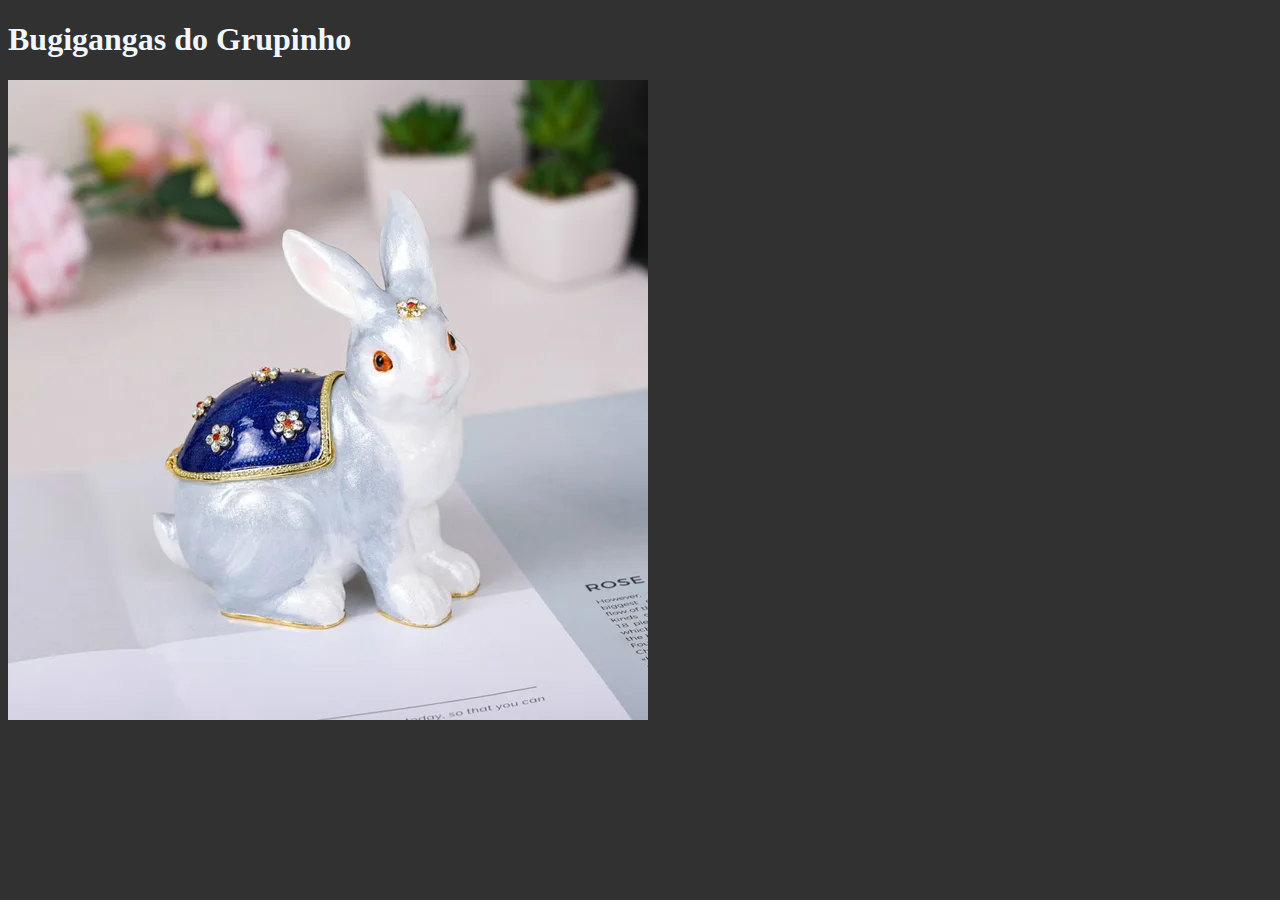
==== index.html @ a94aacc2 "adicionando primeiros arquivos" ====
<!DOCTYPE html>
<html lang="pt-br">
<head>
    <meta charset="UTF-8">
    <meta name="viewport" content="width=device-width, initial-scale=1.0">
    <meta name="author" content="Davi Jose, Karen Ribeiro e Liana Carvalho">
    <meta name="description" content="Site desenvolvido para primeira unidade da disciplina de DevWeb I">
    <link rel="stylesheet" href="assets/css/estilo.css">
    <link rel="preconnect" href="https://fonts.googleapis.com">
    <link rel="preconnect" href="https://fonts.gstatic.com" crossorigin>
    <link href="https://fonts.googleapis.com/css2?family=Damion&family=Tac+One&display=swap" rel="stylesheet">
    
    <title>Bugigangas do Grupinho</title>
</head>
<body>
    <h1>Bugigangas do Grupinho</h1>

    <img src="/assets/imagens/coelho.png" alt="foto de um coelho de plastico">
    <!-- Aqui você pode adicionar os produtos -->
</body>
<footer>

</footer>
</html>
---- assets/css/estilo.css ----
body {
    background-color: #313131;
}

h1 {
    color: aliceblue;
}
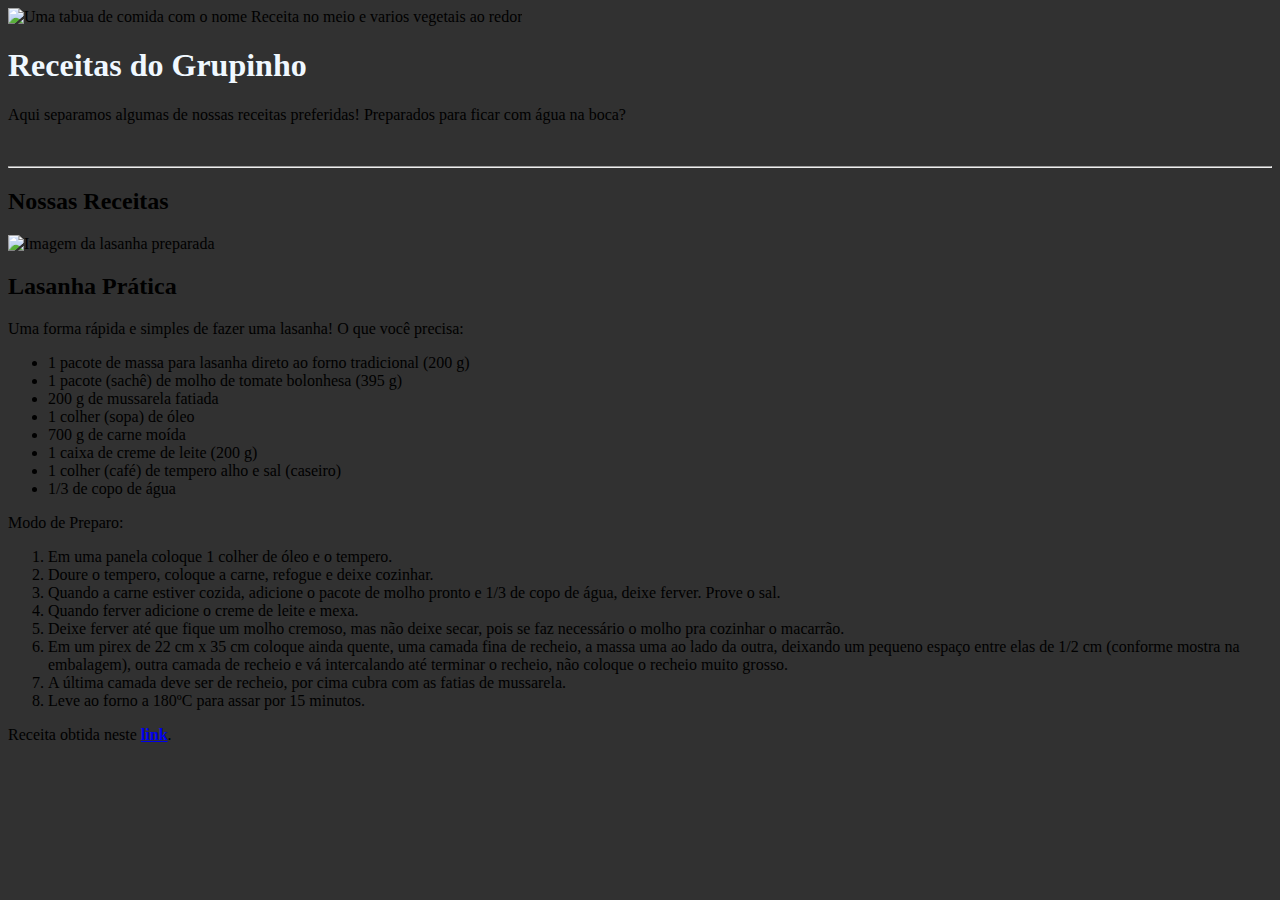
==== commit 8a144d85: "adicionando o favicon na head e o paragrafo para redirecionar ao link original da receita de lasanha" ====
--- a/index.html
+++ b/index.html
@@ -2,23 +2,71 @@
 <html lang="pt-br">
 <head>
     <meta charset="UTF-8">
-    <meta name="viewport" content="width=device-width, initial-scale=1.0">
-    <meta name="author" content="Davi Jose, Karen Ribeiro e Liana Carvalho">
+    <meta name="viewport" content="width=device-width, initial-scale=1.0"><!-- Garantir responsividade -->
+    <meta name="author" content="Davi Damasceno, Karen Ribeiro e Liana Carvalho">
     <meta name="description" content="Site desenvolvido para primeira unidade da disciplina de DevWeb I">
     <link rel="stylesheet" href="assets/css/estilo.css">
     <link rel="preconnect" href="https://fonts.googleapis.com">
     <link rel="preconnect" href="https://fonts.gstatic.com" crossorigin>
-    <link href="https://fonts.googleapis.com/css2?family=Damion&family=Tac+One&display=swap" rel="stylesheet">
+    <link href="https://fonts.googleapis.com/css2?family=Damion&family=Poppins:wght@400;700&display=swap" rel="stylesheet">
+
+    <link rel="shortcut icon" type="imagem/png" href="assets/icones/iconmonstr-eat-7.svg">
     
-    <title>Bugigangas do Grupinho</title>
+    <title>Receitas do Grupinho</title>
 </head>
 <body>
-    <h1>Bugigangas do Grupinho</h1>
+    <header>
+        <!-- FAZER O HEADER!!-->
+        <!-- FAZER O CSS DO HEADER!!-->
+    </header>
+    <main class="main">
+        <div class="capa">
+            <img class="capa__foto" src="assets/imagens/receitas.jpg" alt="Uma tabua de comida com o nome Receita no meio e varios vegetais ao redor">
+            <h1 class="capa__nome">Receitas do Grupinho</h1>
+            <p class="capa__descricao">
+                Aqui separamos algumas de nossas receitas preferidas! Preparados para ficar com água na boca?
+            </p>
+        </div>
+        <br>
+        <hr>
+        <h2 class="subtitulo">Nossas Receitas</h2>
+        <div class="receita-colunas">
+            <div class="receita">
+                <img src="assets/imagens/lasanha.jpg" alt="Imagem da lasanha preparada">
+                <h2>Lasanha Prática</h2>
+                <p>Uma forma rápida e simples de fazer uma lasanha! O que você precisa:
+                    <ul>
+                        <li>1 pacote de massa para lasanha direto ao forno tradicional (200 g)</li>
+                        <li>1 pacote (sachê) de molho de tomate bolonhesa (395 g)</li>
+                        <li>200 g de mussarela fatiada</li>
+                        <li>1 colher (sopa) de óleo</li>
+                        <li>700 g de carne moída</li>
+                        <li>1 caixa de creme de leite (200 g)</li>
+                        <li>1 colher (café) de tempero alho e sal (caseiro)</li>
+                        <li>1/3 de copo de água</li>
+                    </ul>
 
-    <img src="/assets/imagens/coelho.png" alt="foto de um coelho de plastico">
-    <!-- Aqui você pode adicionar os produtos -->
+                    Modo de Preparo: 
+
+                    <ol>
+                        <li>Em uma panela coloque 1 colher de óleo e o tempero.</li>
+                        <li>Doure o tempero, coloque a carne, refogue e deixe cozinhar.</li>
+                        <li>Quando a carne estiver cozida, adicione o pacote de molho pronto e 1/3 de copo de água, deixe ferver. Prove o sal.</li>
+                        <li>Quando ferver adicione o creme de leite e mexa.</li>
+                        <li>Deixe ferver até que fique um molho cremoso, mas não deixe secar, pois se faz necessário o molho pra cozinhar o macarrão.</li>
+                        <li>Em um pirex de 22 cm x 35 cm coloque ainda quente, uma camada fina de recheio, a massa uma ao lado da outra, deixando um pequeno espaço entre elas de 1/2 cm (conforme mostra na embalagem), outra camada de recheio e vá intercalando até terminar o recheio, não coloque o recheio muito grosso.</li>
+                        <li>A última camada deve ser de recheio, por cima cubra com as fatias de mussarela.</li>
+                        <li>Leve ao forno a 180ºC para assar por 15 minutos.</li>
+                    </ol></p>
+
+                    <p>Receita obtida neste <strong><a href="https://www.tudogostoso.com.br/receita/179019-lasanha-pratica.html">link</a></strong>.</p>
+            </div>
+            <!-- FAZER AS OUTRAS DIVS COM AS RECEITAS!!!! -->
+        </div>
+    </main>   
 </body>
 <footer>
-
+    <!-- FAZER O FOOTER!!-->
+    <!-- FAZER O CSS DO FOOTER!!-->
 </footer>
 </html>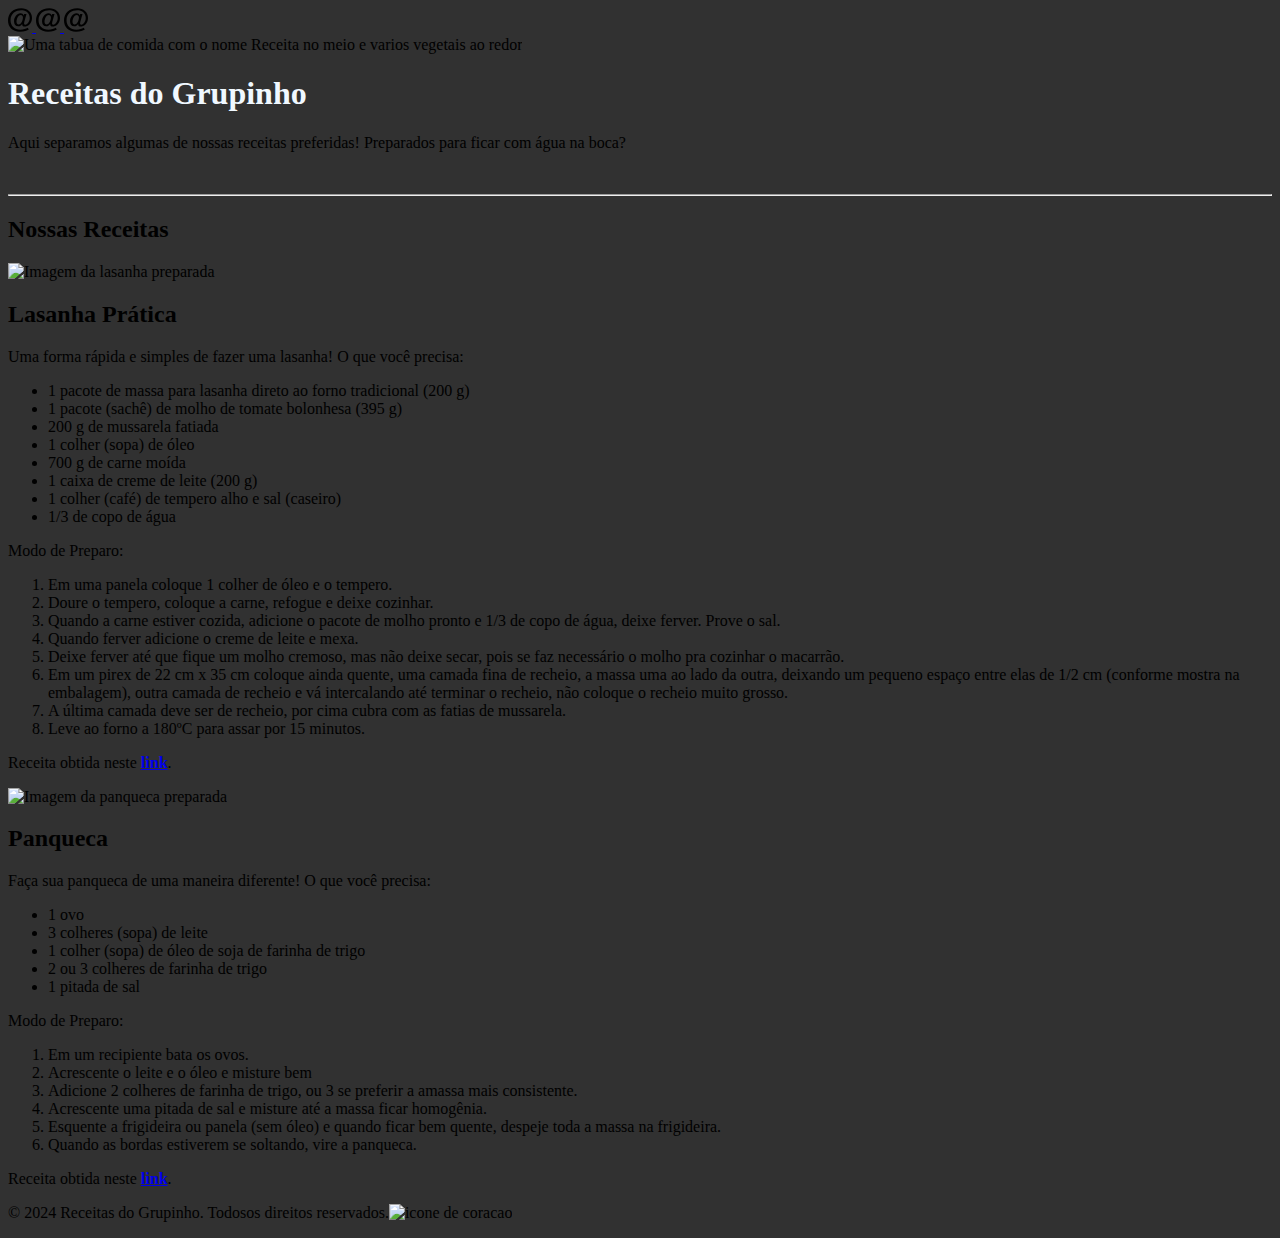
==== commit 6b0001a2: "adicionando header e footer ao arquivo" ====
--- a/index.html
+++ b/index.html
@@ -16,8 +16,15 @@
 </head>
 <body>
     <header>
-        <!-- FAZER O HEADER!!-->
-        <!-- FAZER O CSS DO HEADER!!-->
+        <a href="mailto:kevr@discente.ifpe.edu.br" class="header__link">
+                <img class="icone" src="assets/icones/email.svg" alt="icone de email de karen">
+            </a>
+        <a href="mailto:djsd1@discente.ifpe.edu.br" class="header__link">
+                <img class="icone" src="assets/icones/email.svg" alt="icone de email de davi">
+            </a>
+        <a href="mailto:lcs44@discente.ifpe.edu.br" class="header__link">
+                <img class="icone" src="assets/icones/email.svg" alt="icone de email de liana">
+            </a>
     </header>
     <main class="main">
         <div class="capa">
@@ -61,12 +68,35 @@
 
                     <p>Receita obtida neste <strong><a href="https://www.tudogostoso.com.br/receita/179019-lasanha-pratica.html">link</a></strong>.</p>
             </div>
-            <!-- FAZER AS OUTRAS DIVS COM AS RECEITAS!!!! -->
+            <div class="receita">
+                <img src="assets/imagens/panqueca.jpeg" alt="Imagem da panqueca preparada">
+                <h2>Panqueca</h2>
+                <p>Faça sua panqueca de uma maneira diferente! O que você precisa:
+                    <ul>
+                        <li>1 ovo</li>
+                        <li>3 colheres (sopa) de leite</li>
+                        <li>1 colher (sopa) de óleo de soja de farinha de trigo</li>
+                        <li>2 ou 3 colheres de farinha de trigo</li>
+                        <li>1 pitada de sal</li>
+                    </ul>
+                    
+                    Modo de Preparo:
+                    <ol>
+                        <li>Em um recipiente bata os ovos.</li>
+                        <li>Acrescente o leite e o óleo e misture bem</li>
+                        <li>Adicione 2 colheres de farinha de trigo, ou 3 se preferir a amassa mais consistente.</li>
+                        <li>Acrescente uma pitada de sal e misture até a massa ficar homogênia.</li>
+                        <li>Esquente a frigideira ou panela (sem óleo) e quando ficar bem quente, despeje toda a massa na frigideira.</li>
+                        <li>Quando as bordas estiverem se soltando, vire a panqueca.</li>
+                    </ol></p>
+
+                    <p>Receita obtida neste <strong><a href="https://www.tudogostoso.com.br/receita/82681-massa-de-panqueca.html">link</a></strong>.</p>
+            </div>
+            <!-- FAZER ULTIMA RECEITA!!-->
         </div>
     </main>   
 </body>
 <footer>
-    <!-- FAZER O FOOTER!!-->
-    <!-- FAZER O CSS DO FOOTER!!-->
+    <p>&copy; 2024 Receitas do Grupinho. Todosos direitos reservados.<img class="icone icone--texto" src="assets/icones/heart.svg" alt="icone de coracao"></p>    
 </footer>
-</html>+</html>
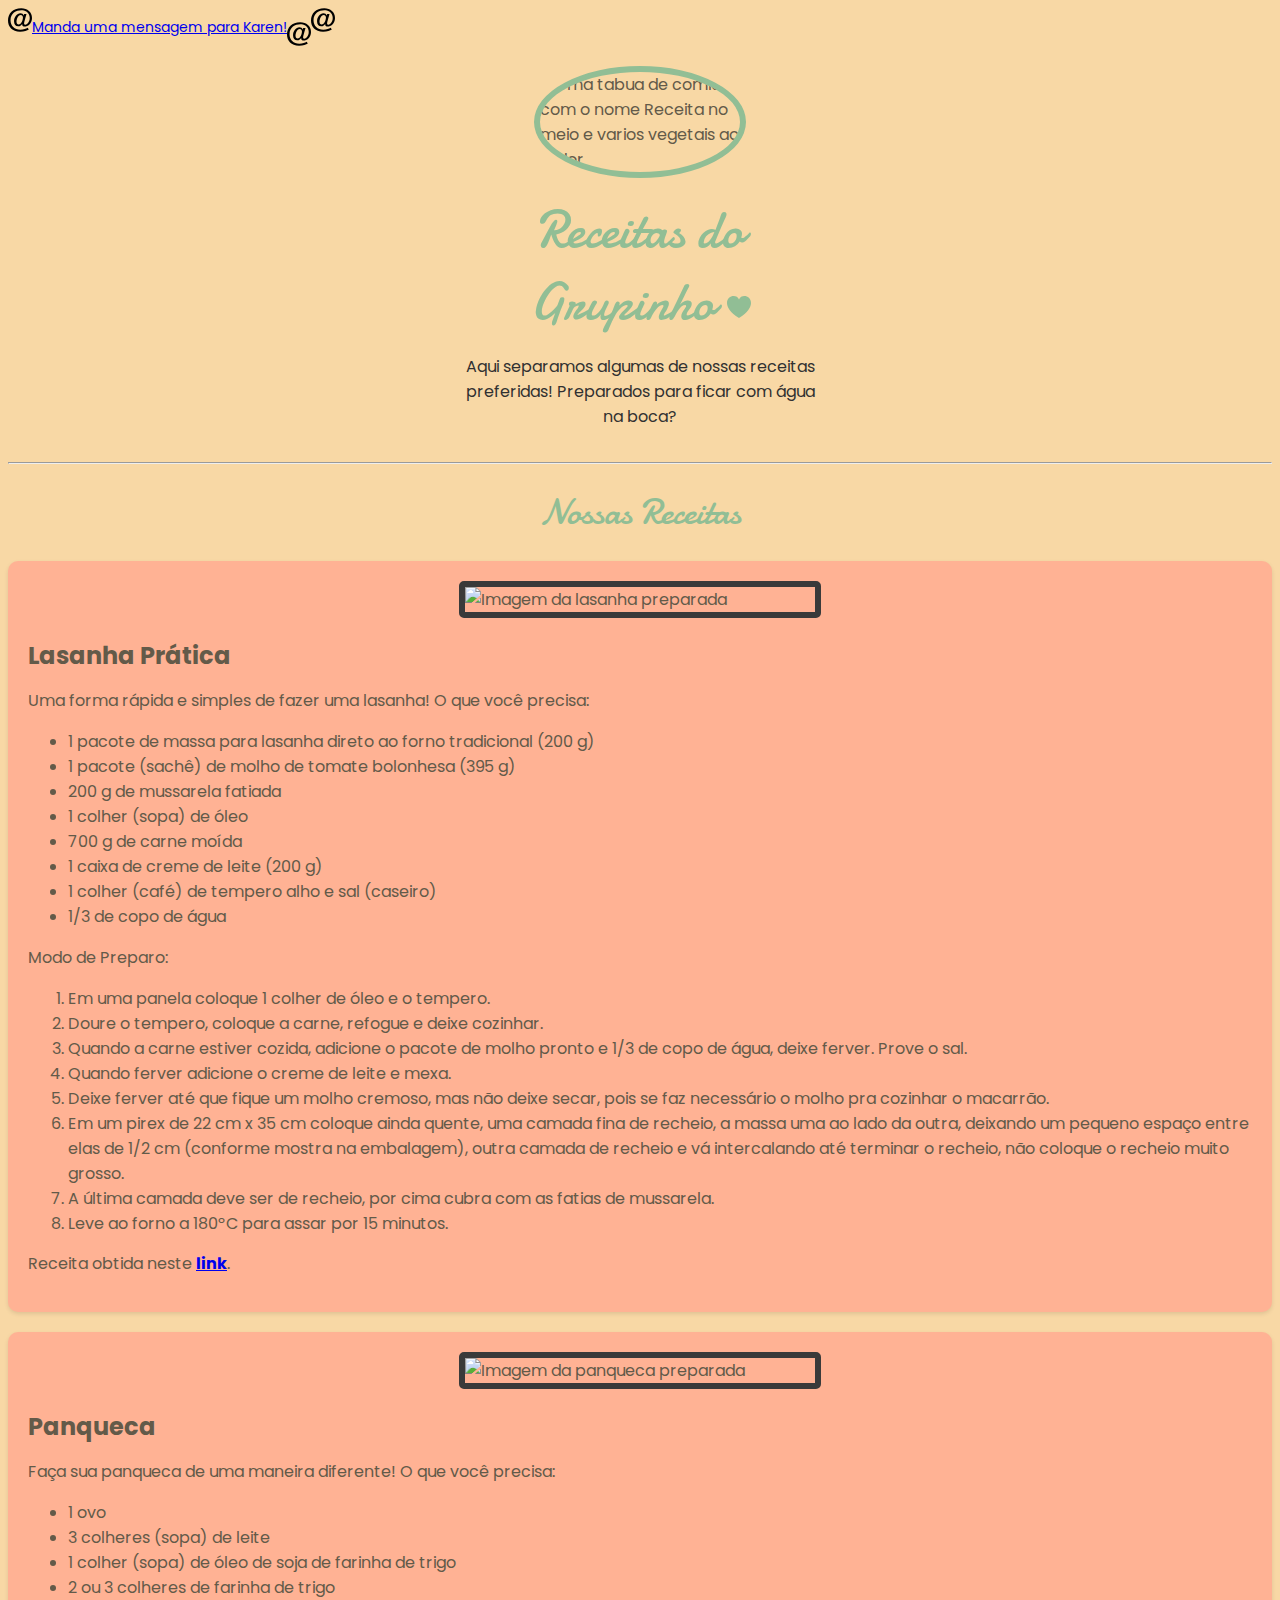
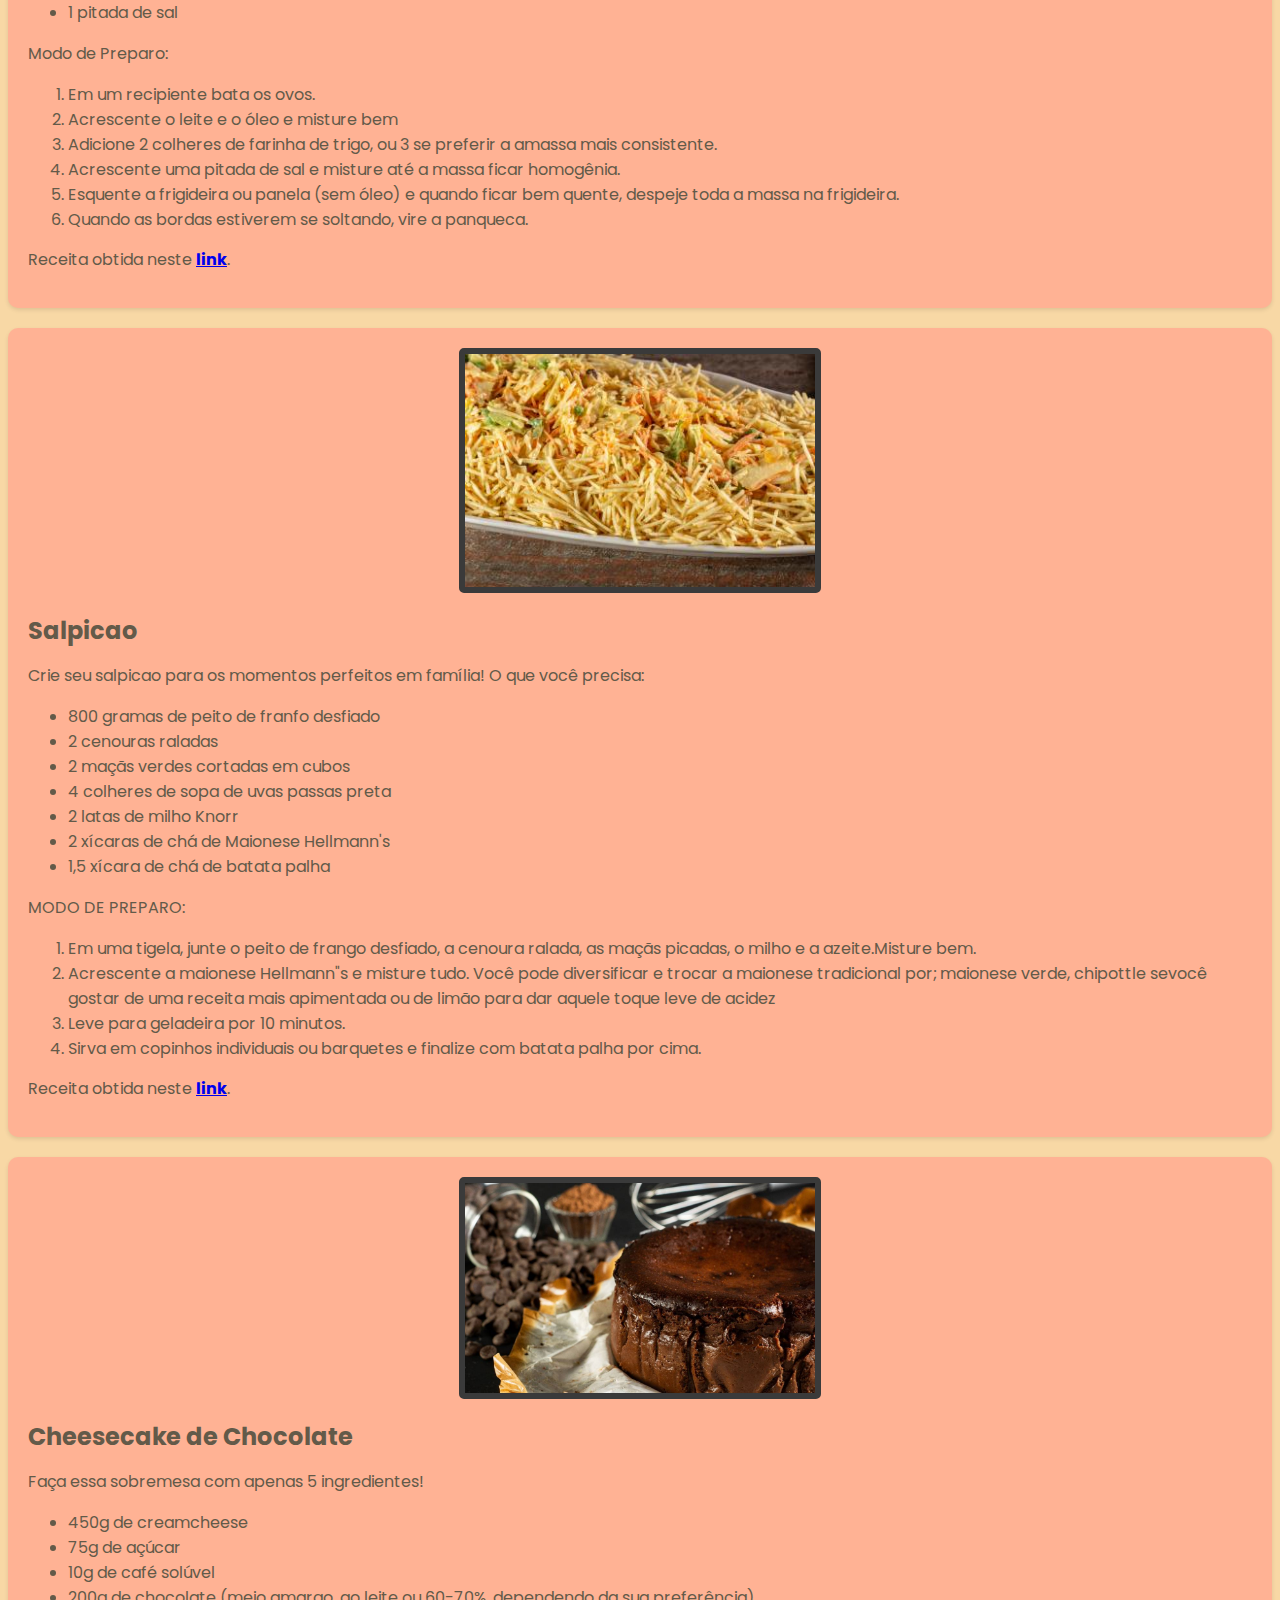
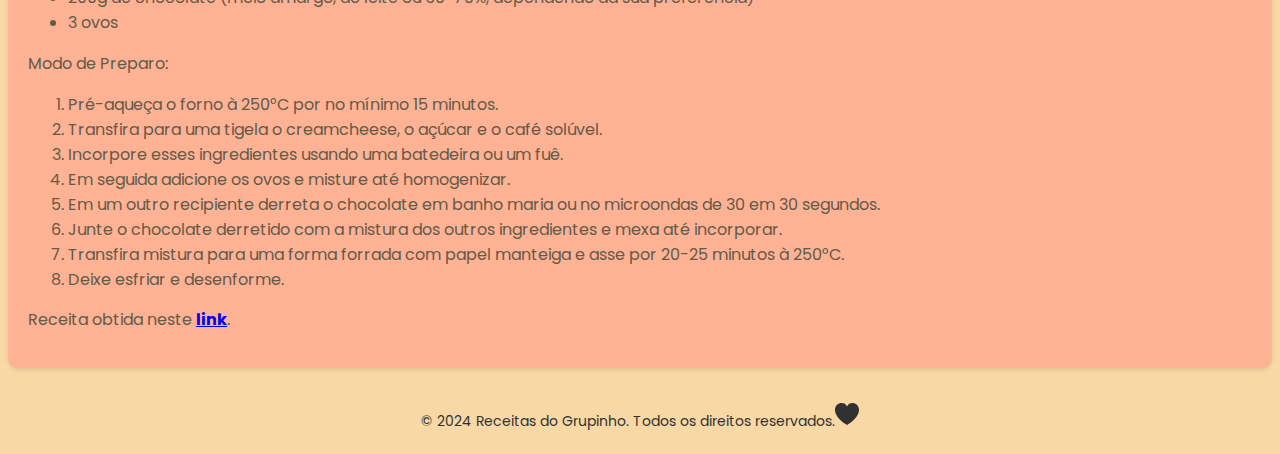
==== commit 1931b84e: "adicionando receita de cheesecake e atualizando css com cores e disposição dos itens" ====
--- a/index.html
+++ b/index.html
@@ -17,19 +17,19 @@
 <body>
     <header>
         <a href="mailto:kevr@discente.ifpe.edu.br" class="header__link">
-                <img class="icone" src="assets/icones/email.svg" alt="icone de email de karen">
-            </a>
-        <a href="mailto:djsd1@discente.ifpe.edu.br" class="header__link">
+                <img class="icone" src="assets/icones/email.svg" alt="icone de email de karen">Manda uma mensagem para Karen!
+            </a><br>
+        <p><a href="mailto:djsd1@discente.ifpe.edu.br" class="header__link">
                 <img class="icone" src="assets/icones/email.svg" alt="icone de email de davi">
-            </a>
-        <a href="mailto:lcs44@discente.ifpe.edu.br" class="header__link">
+            </a><br></p>
+        </p><a href="mailto:lcs44@discente.ifpe.edu.br" class="header__link">
                 <img class="icone" src="assets/icones/email.svg" alt="icone de email de liana">
-            </a>
+            </a><br></p>
     </header>
     <main class="main">
         <div class="capa">
             <img class="capa__foto" src="assets/imagens/receitas.jpg" alt="Uma tabua de comida com o nome Receita no meio e varios vegetais ao redor">
-            <h1 class="capa__nome">Receitas do Grupinho</h1>
+            <h1 class="capa__nome">Receitas do Grupinho   <img class="icone icone--texto" src="assets/icones/coracao.svg" alt="icone de coracao"></h1>
             <p class="capa__descricao">
                 Aqui separamos algumas de nossas receitas preferidas! Preparados para ficar com água na boca?
             </p>
@@ -92,11 +92,60 @@
 
                     <p>Receita obtida neste <strong><a href="https://www.tudogostoso.com.br/receita/82681-massa-de-panqueca.html">link</a></strong>.</p>
             </div>
-            <!-- FAZER ULTIMA RECEITA!!-->
+            <div class="receita">
+                <img src="assets/imagens/salpicao.jpg" alt="Imagem da salpicao preparado">
+                <h2>Salpicao</h2>
+                <p>Crie seu salpicao para os momentos perfeitos em família! O que você precisa:
+                    <ul>
+                        <li>800 gramas de peito de franfo desfiado</li>
+                        <li>2 cenouras raladas</li>
+                        <li>2 maçãs verdes cortadas em cubos</li>
+                        <li>4 colheres de sopa de uvas passas preta</li>
+                        <li>2 latas de milho Knorr</li>
+                        <li>2 xícaras de chá de Maionese Hellmann's</li>
+                        <li>1,5 xícara de chá de batata palha</li>
+                    </ul>
+                    MODO DE PREPARO:
+                    <ol>
+                        <li>Em uma tigela, junte o peito de frango desfiado, a cenoura ralada, as maçãs picadas, o milho e a azeite.Misture bem.</li>
+                        <li>Acrescente a maionese Hellmann"s e misture tudo. Você pode diversificar e trocar a maionese tradicional por; maionese verde, chipottle sevocê gostar de uma receita mais apimentada ou de limão para dar aquele toque leve de acidez</li>
+                        <li>Leve para geladeira por 10 minutos.</li>
+                        <li>Sirva em copinhos individuais ou barquetes e finalize com batata palha por cima.</li>
+                    </ol></p>
+
+                    <p>Receita obtida neste <strong><a href="https://gauchazh.clicrbs.com.br/destemperados/receitas-da-lela/conteudo-de-marca/2023/12/receitas-para-a-ceia-salpicao-de-frango-clqayy0mc0014013lky41fly2.html">link</a></strong>.</p>
+            </div>
+            <div class="receita">
+                <img src="assets\imagens\cheesecake.jpg" alt="Imagem de um cheesecake de chocolate">
+                <h2>Cheesecake de Chocolate</h2>
+                <p>Faça essa sobremesa com apenas 5 ingredientes!
+                    <ul>
+                        <li>450g de creamcheese</li>
+                        <li>75g de açúcar</li>
+                        <li>10g de café solúvel</li>
+                        <li>200g de chocolate (meio amargo, ao leite ou 60-70%, dependendo da sua preferência)</li>
+                        <li>3 ovos</li>
+                    </ul>
+                    
+                    Modo de Preparo:
+                    <ol>
+                        <li>Pré-aqueça o forno à 250°C por no mínimo 15 minutos.</li>
+                        <li>Transfira para uma tigela o creamcheese, o açúcar e o café solúvel.</li>
+                        <li>Incorpore esses ingredientes usando uma batedeira ou um fuê.</li>
+                        <li>Em seguida adicione os ovos e misture até homogenizar.</li>
+                        <li>Em um outro recipiente derreta o chocolate em banho maria ou no microondas de 30 em 30 segundos.</li>
+                        <li>Junte o chocolate derretido com a mistura dos outros ingredientes e mexa até incorporar.</li>
+			            <li>Transfira  mistura para uma forma forrada com papel manteiga e asse por 20-25 minutos à 250°C.</li>
+                        <li>Deixe esfriar e desenforme.</li>
+                    </ol></p>
+
+                    <p>Receita obtida neste <strong><a href="https://youtube.com/shorts/2DzqQ0tHNZQ?si=7suIokrvXGiyTdKm">link</a></strong>.</p>
+            </div>
         </div>
     </main>   
 </body>
 <footer>
-    <p>&copy; 2024 Receitas do Grupinho. Todosos direitos reservados.<img class="icone icone--texto" src="assets/icones/heart.svg" alt="icone de coracao"></p>    
+    <p>&copy; 2024 Receitas do Grupinho. Todos os direitos reservados.<img class="icone icone--texto" src="assets/icones/coracao copy.svg" alt="icone de coracao"></p>    
 </footer>
 </html>
+
--- a/assets/css/estilo.css
+++ b/assets/css/estilo.css
@@ -1,7 +1,115 @@
 body {
-    background-color: #313131;
+    background-color: #f8d8a5;
+    font-family: 'Poppins', sans-serif;
+    color: #635a49;
+
+.capa {
+    width: 100%;
+    display: flex;
+    flex-direction: column;
+    align-items: center;
+
 }
 
-h1 {
-    color: aliceblue;
-}+.capa__foto {
+    width: 100%;
+    max-width: 200px;
+    border-radius: 50%;
+    border: 6px #91be95 solid;
+}
+
+.capa__nome {
+    font-family: 'Damion', cursive;
+    text-align: center;
+    width: 100%;
+    max-width: 350px;
+    font-size: 52px;
+    font-weight: 400;
+    color: #91be95;
+    margin: 16px 0;
+}
+
+.capa__descricao {
+    font-size: 16px;
+    font-weight: 400;
+    color: #313131;
+    margin: 0;
+    width: 100%;
+    max-width: 350px;
+    text-align: center;
+}
+
+.subtitulo {
+    color:#91be95;
+    font-family: 'Damion', cursive;
+    font-size: 36px;
+    font-weight: 400;
+    text-align: center;
+    padding: 8px;
+    margin: 16px 0;
+    box-sizing: 100px;
+    border-radius: 3px;
+}
+
+.receita {
+    background-color: #ffb294;
+    border-radius: 10px;
+    padding: 20px;
+    margin-bottom: 20px;
+    box-shadow: 0 2px 4px rgba(0, 0, 0, 0.1);
+}
+.receita img {
+    border-radius: 50%;
+    border: 6px #3a3a3a solid;
+    width: 350px;
+    display: block; 
+    margin-left: auto; 
+    margin-right: auto; 
+    max-width: 100%;
+    border-radius: 5px;
+}
+.receita h2 {
+    font-size: 24px;
+    margin-bottom: 10px;
+}
+.receita p {
+    text-align: left;
+    font-size: 16px;
+    line-height: 1.5;
+}
+.receita-colunas {
+    display: flexbox;
+    justify-content:space-around;
+    gap: 20px;
+}
+
+header {
+    font-size: 14px;
+    font-weight: 400;
+    color: #313131;
+    display: flex;
+    text-align: right;
+    
+}
+
+footer {
+    font-size: 14px;
+    font-weight: 400;
+    color: #313131;
+    display: flex;
+    text-align: center;
+    justify-content: center;
+    
+}
+
+.header__link {
+    text-align: end;
+    align-items: end;
+}
+
+@keyframe pulsar 
+.icone__footer {
+}
+    
+
+
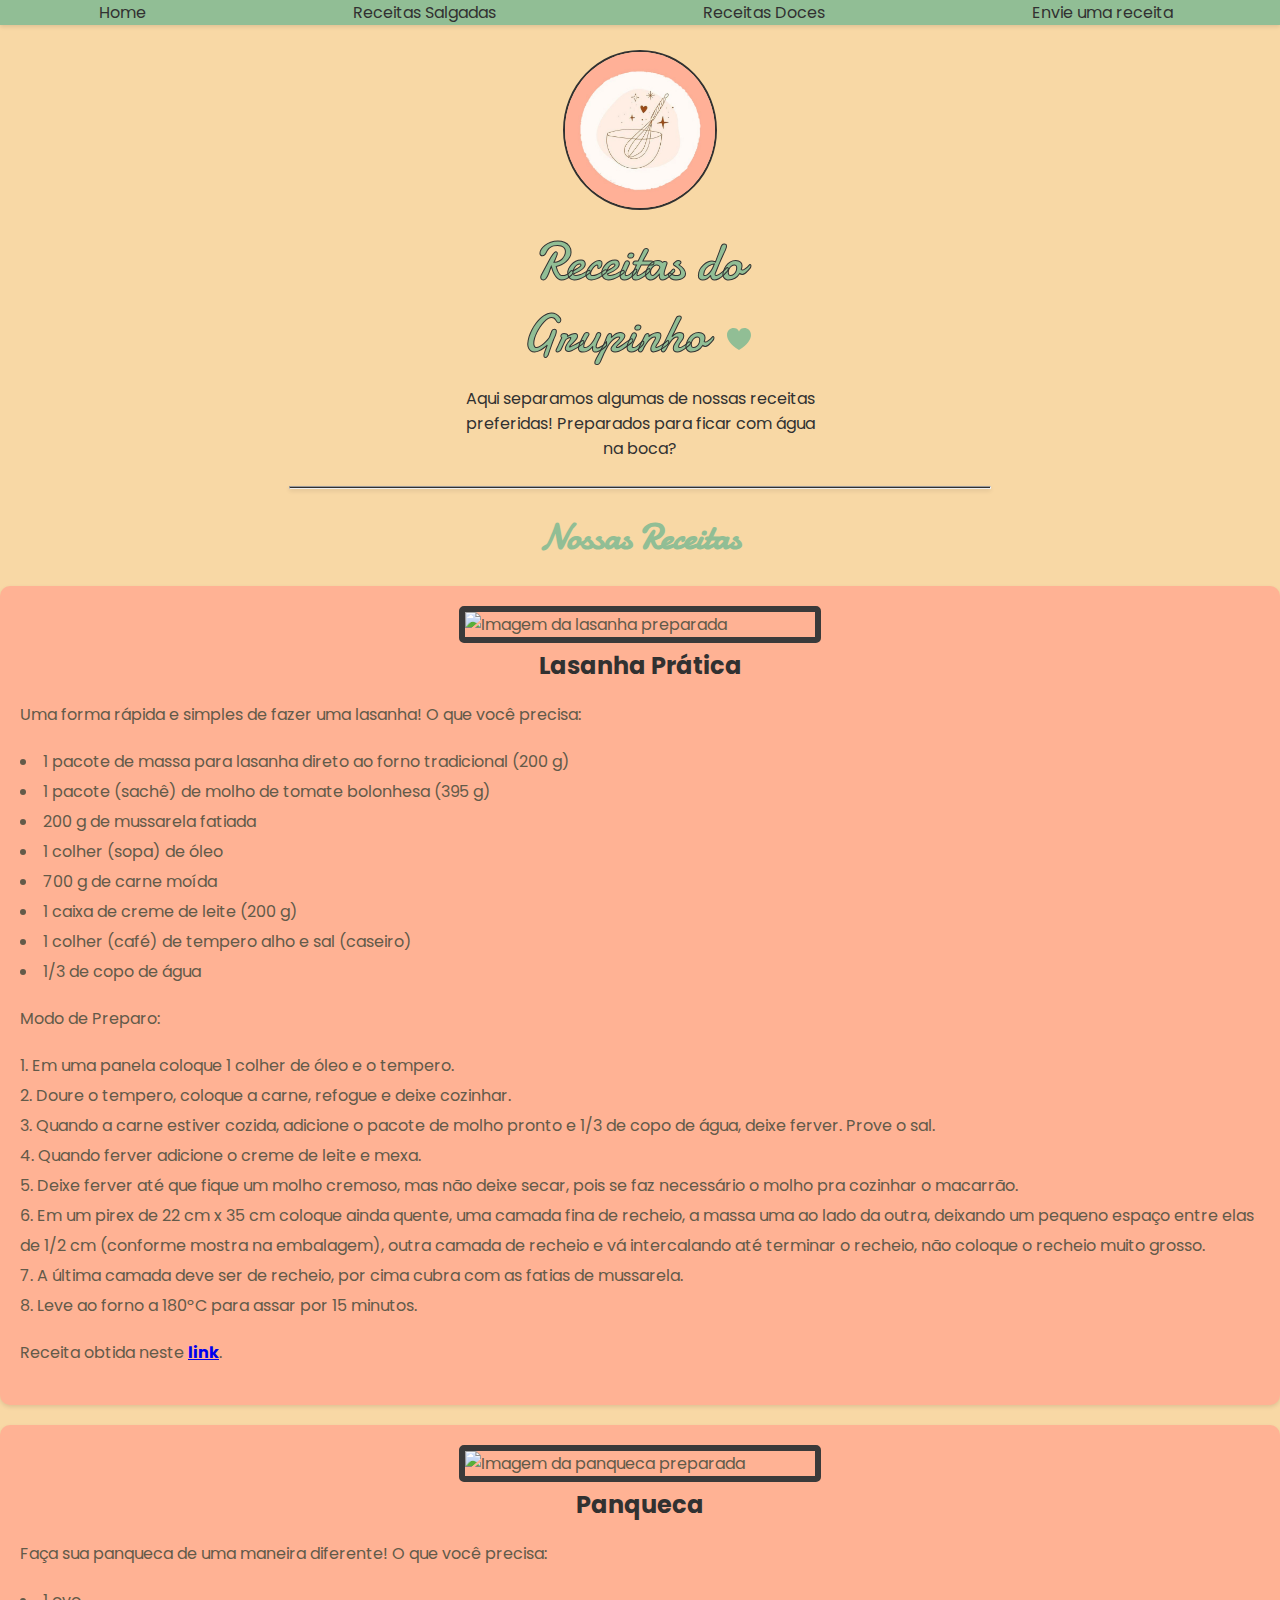
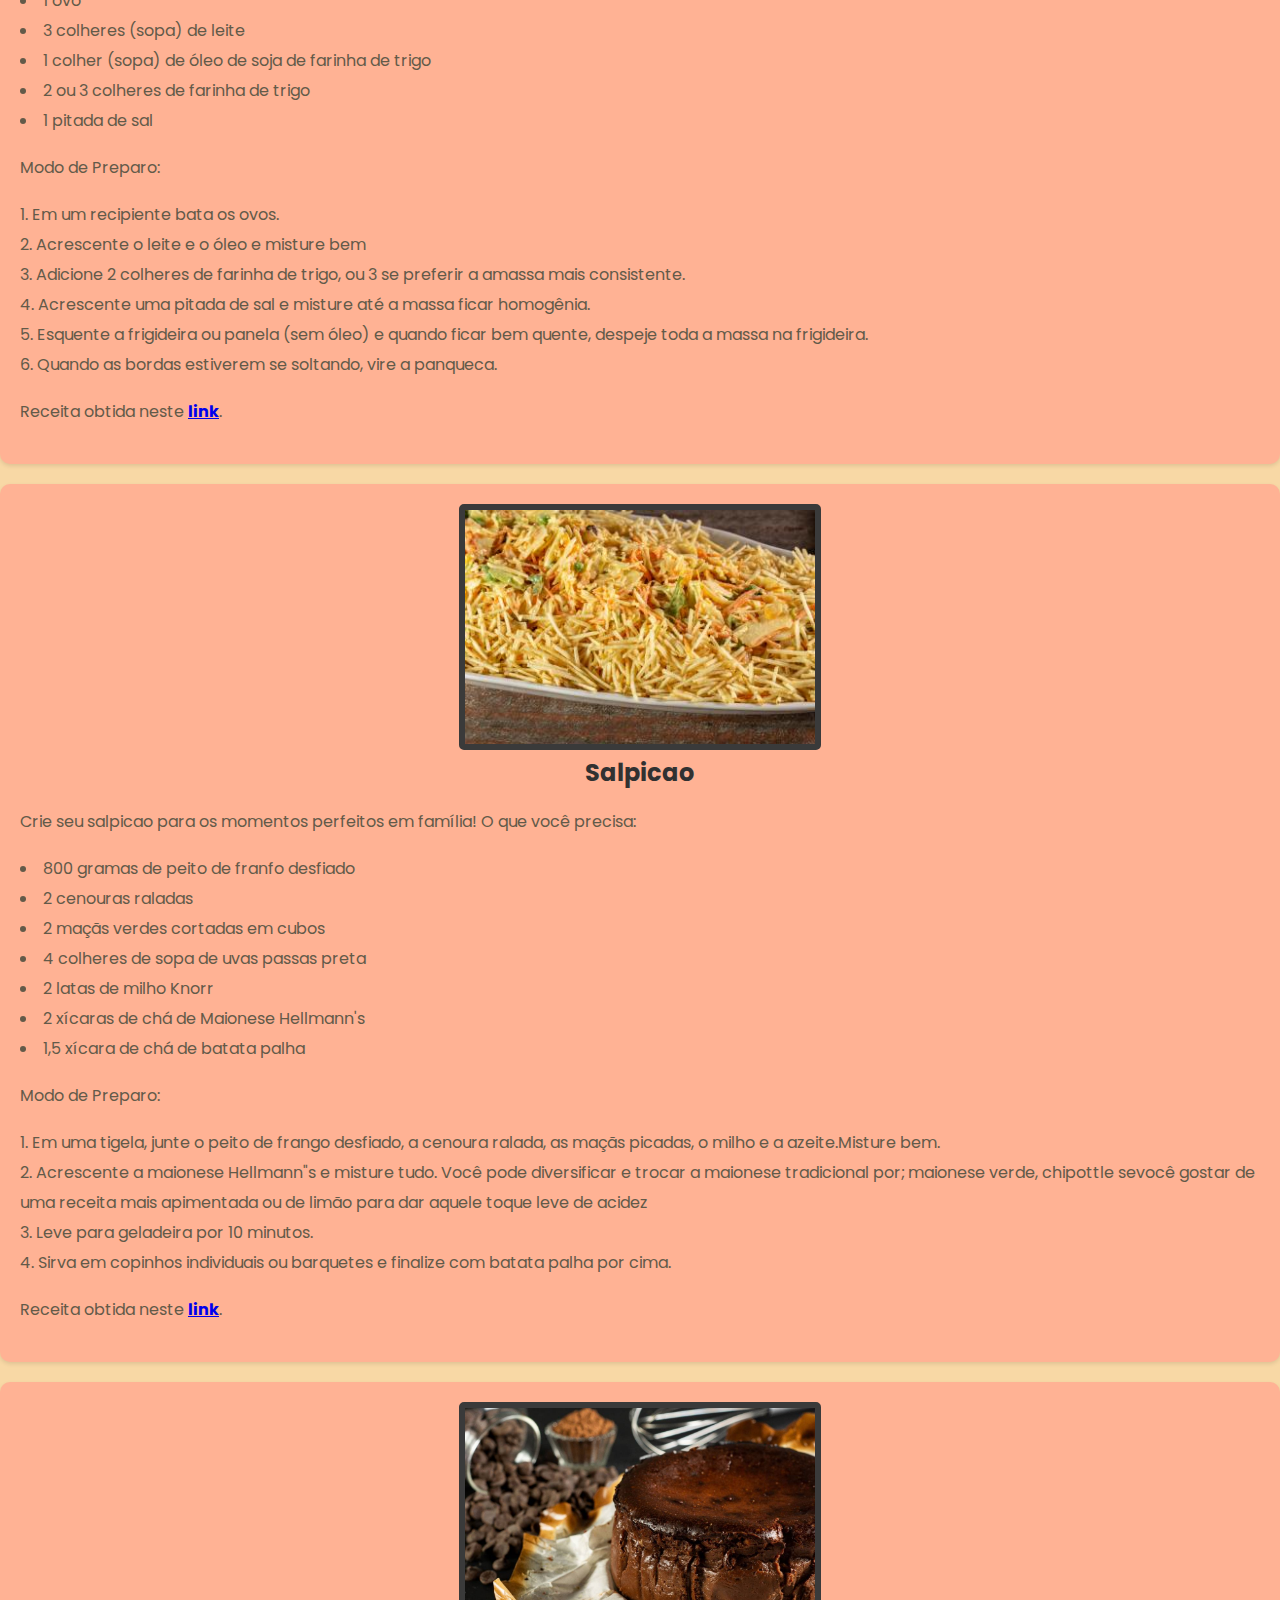
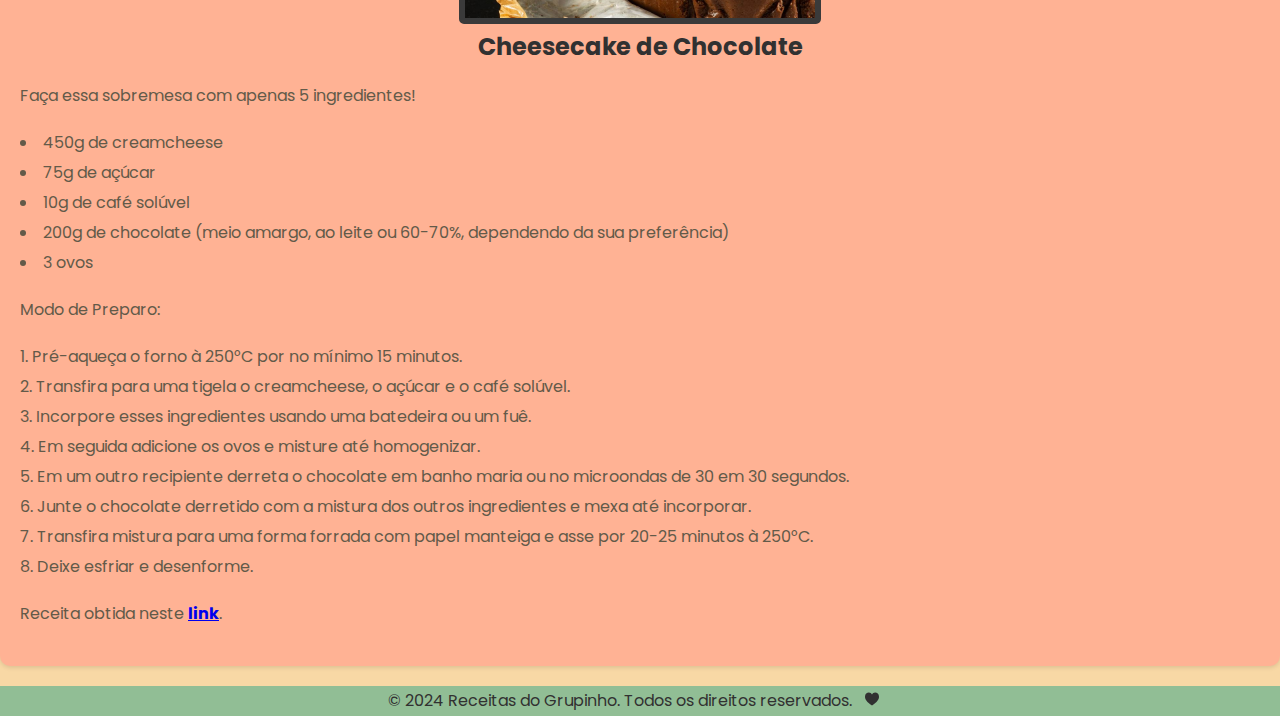
==== commit 0a212011: "aletrando nome da pagina principal para index.html" ====
--- a/index.html
+++ b/index.html
@@ -16,19 +16,16 @@
 </head>
 <body>
     <header>
-        <a href="mailto:kevr@discente.ifpe.edu.br" class="header__link">
-                <img class="icone" src="assets/icones/email.svg" alt="icone de email de karen">Manda uma mensagem para Karen!
-            </a><br>
-        <p><a href="mailto:djsd1@discente.ifpe.edu.br" class="header__link">
-                <img class="icone" src="assets/icones/email.svg" alt="icone de email de davi">
-            </a><br></p>
-        </p><a href="mailto:lcs44@discente.ifpe.edu.br" class="header__link">
-                <img class="icone" src="assets/icones/email.svg" alt="icone de email de liana">
-            </a><br></p>
-    </header>
+        <nav class="navbar">
+            <a class="navbar__link" href="index.html">Home</a>   
+            <a class="navbar__link" href="salgados.html">Receitas Salgadas</a>   
+            <a class="navbar__link" href="doces.html">Receitas Doces</a>
+            <a class="navbar__link" href="formulario.html">Envie uma receita</a>
+        </nav>
+    </header><br>
     <main class="main">
         <div class="capa">
-            <img class="capa__foto" src="assets/imagens/receitas.jpg" alt="Uma tabua de comida com o nome Receita no meio e varios vegetais ao redor">
+            <img class="capa__foto" src="assets/imagens/receitas.jpg" alt="Icone de uma tigela e um batedor, com brilhinhos e corações por cima">
             <h1 class="capa__nome">Receitas do Grupinho   <img class="icone icone--texto" src="assets/icones/coracao.svg" alt="icone de coracao"></h1>
             <p class="capa__descricao">
                 Aqui separamos algumas de nossas receitas preferidas! Preparados para ficar com água na boca?
@@ -36,7 +33,7 @@
         </div>
         <br>
         <hr>
-        <h2 class="subtitulo">Nossas Receitas</h2>
+        <h2 class="subtitulo"><strong>Nossas Receitas</strong></h2>
         <div class="receita-colunas">
             <div class="receita">
                 <img src="assets/imagens/lasanha.jpg" alt="Imagem da lasanha preparada">
@@ -53,7 +50,7 @@
                         <li>1/3 de copo de água</li>
                     </ul>
 
-                    Modo de Preparo: 
+                    <p>Modo de Preparo: </p>
 
                     <ol>
                         <li>Em uma panela coloque 1 colher de óleo e o tempero.</li>
@@ -80,7 +77,7 @@
                         <li>1 pitada de sal</li>
                     </ul>
                     
-                    Modo de Preparo:
+                    <p>Modo de Preparo: </p>
                     <ol>
                         <li>Em um recipiente bata os ovos.</li>
                         <li>Acrescente o leite e o óleo e misture bem</li>
@@ -105,7 +102,7 @@
                         <li>2 xícaras de chá de Maionese Hellmann's</li>
                         <li>1,5 xícara de chá de batata palha</li>
                     </ul>
-                    MODO DE PREPARO:
+                    <p>Modo de Preparo: </p>
                     <ol>
                         <li>Em uma tigela, junte o peito de frango desfiado, a cenoura ralada, as maçãs picadas, o milho e a azeite.Misture bem.</li>
                         <li>Acrescente a maionese Hellmann"s e misture tudo. Você pode diversificar e trocar a maionese tradicional por; maionese verde, chipottle sevocê gostar de uma receita mais apimentada ou de limão para dar aquele toque leve de acidez</li>
@@ -127,7 +124,7 @@
                         <li>3 ovos</li>
                     </ul>
                     
-                    Modo de Preparo:
+                    <p>Modo de Preparo: </p>
                     <ol>
                         <li>Pré-aqueça o forno à 250°C por no mínimo 15 minutos.</li>
                         <li>Transfira para uma tigela o creamcheese, o açúcar e o café solúvel.</li>
--- a/assets/css/estilo.css
+++ b/assets/css/estilo.css
@@ -1,9 +1,55 @@
-body {
+* { /* tirar as margens padrao do documento */    
+    margin: 0;
+    padding: 0;
+}
+
+body {/* configurações do body, definindo cor de fundo, tipo e cor da fonte, posição do texto e altura minima para que o corpo fique da altura da janela do dispositivo */
     background-color: #f8d8a5;
+    min-height: 100vh;
     font-family: 'Poppins', sans-serif;
     color: #635a49;
-
-.capa {
+    position: relative;
+}
+
+@media screen and (min-width: 768px) {/* configuração do body para dispositivo maiores, com no minimo 768px de tamanho */
+    body {
+      font-size: 16px; 
+    }
+  }
+  
+
+.navbar {/* configuração de toda barra de navegação, colocando na disposição flex, alinhando ao centro, mudando a cor de fundo e colocando sombra */
+    background-color: #91be95;
+    display: flex;
+    text-align: center;
+    justify-content: center;
+    box-shadow: 0 2px 4px rgba(0, 0, 0, 0.1);
+}
+
+.navbar__link {/* configurações dos links na barra de navegação, colocando em linha, definindo padding e margens e mudando a cor da fonte  */
+    display: inline;
+    text-decoration: none;
+    padding-right: 8px;
+    margin-left: auto;
+    margin-right: auto;
+    color: #313131;
+}
+
+@media screen and (max-width: 768px) {/* configurações do header para dispositivos com tamanho máximo de 768px */
+    header {
+      padding: 10px;
+    }
+}
+
+hr {/* configurações da linha que separa o bloco de capa do bloco de receitas, definindo tamanho, cor, margem e sombra */
+    box-shadow: 0 2px 4px rgba(0, 0, 0, 0.1);
+    height: 1px;
+    width: 700px;
+    background: #313131;
+    margin: auto;
+}
+
+.capa {/* configurações do bloco de capa, definindo tamanho, alinhamento ao centro e colocando como coluna a direção */
     width: 100%;
     display: flex;
     flex-direction: column;
@@ -11,14 +57,14 @@
 
 }
 
-.capa__foto {
-    width: 100%;
-    max-width: 200px;
+.capa__foto {/* configurações da foto de capa do site, definindo tamanho maximo, uma borda e sua cor e largura */
+    width: 100%;
+    max-width: 150px;
     border-radius: 50%;
-    border: 6px #91be95 solid;
-}
-
-.capa__nome {
+    border: 2px #313131 solid;
+}
+
+.capa__nome {/* configurações do titulo principal do site, definindo tipo e tamanho da fonte, alinhamento ao centro, cor da fonte, margem e uma borda para o texto */
     font-family: 'Damion', cursive;
     text-align: center;
     width: 100%;
@@ -27,9 +73,10 @@
     font-weight: 400;
     color: #91be95;
     margin: 16px 0;
-}
-
-.capa__descricao {
+    -webkit-text-stroke: 1px #313131;
+}
+
+.capa__descricao {/* configurações do texto de descrição da capa do site, tamanho e cor da fonte, margem, tamanho máximo e alinhado ao centro */
     font-size: 16px;
     font-weight: 400;
     color: #313131;
@@ -39,7 +86,7 @@
     text-align: center;
 }
 
-.subtitulo {
+.subtitulo {/* definindo a cor, tipo e tamanho da fonte, alinhamento ao centro, padding, margem do subtitulo Nossas Receitas  */
     color:#91be95;
     font-family: 'Damion', cursive;
     font-size: 36px;
@@ -48,18 +95,21 @@
     padding: 8px;
     margin: 16px 0;
     box-sizing: 100px;
-    border-radius: 3px;
-}
-
-.receita {
+}
+
+@media screen and (max-width: 768px) {/* definindo o padding da main para dispositivos com tamanho até 768px */
+    main {
+        padding: 10px; 
+    }
+}
+.receita {/* definindo a cor de fundo do bloco das receitas, borda, padding dos elementos, margem e um pouco de sombra no bloco */
     background-color: #ffb294;
     border-radius: 10px;
     padding: 20px;
     margin-bottom: 20px;
     box-shadow: 0 2px 4px rgba(0, 0, 0, 0.1);
 }
-.receita img {
-    border-radius: 50%;
+.receita img {/* definindo tamanho e cor da borda, margens e tamanho máximo */
     border: 6px #3a3a3a solid;
     width: 350px;
     display: block; 
@@ -68,48 +118,129 @@
     max-width: 100%;
     border-radius: 5px;
 }
-.receita h2 {
+.receita h2 {/* definindo a margem, tamanho da fonte, alinhamento e cor do texto do nome de cada receita */
+    margin-top: 5px;
     font-size: 24px;
     margin-bottom: 10px;
-}
-.receita p {
+    text-align: center;
+    color: #313131;
+}
+.receita p {/* definindo alinhamento do texto, tamanho e altura da fonte, definindo as margens do paragrafo com frase dentro de cada receita */
     text-align: left;
     font-size: 16px;
     line-height: 1.5;
-}
-.receita-colunas {
-    display: flexbox;
-    justify-content:space-around;
-    gap: 20px;
-}
-
-header {
-    font-size: 14px;
-    font-weight: 400;
-    color: #313131;
-    display: flex;
-    text-align: right;
-    
-}
-
-footer {
-    font-size: 14px;
-    font-weight: 400;
-    color: #313131;
-    display: flex;
-    text-align: center;
-    justify-content: center;
-    
-}
-
-.header__link {
-    text-align: end;
-    align-items: end;
-}
-
-@keyframe pulsar 
-.icone__footer {
-}
-    
-
-
+    margin-top: 20px;
+    margin-bottom: 20px;
+}
+.receitas-area {/* definindo tamanho, margem e padding das colunas de receitas */
+    width: 700px;
+    margin: auto;
+    padding: 20px;
+}
+
+.receita li {/* colocando a lista para dentro e definindo a distancia entre os elementos */
+    list-style-position: inside;
+    line-height: 30px;
+}
+
+footer {/* configuração do footer, alterando a cor da fonte, o tamanho máximo e a altura, mudando a cor de fundo, alinhando elementos ao centro, incluindo no tamanho o padding do documento, mantendo sua posição absoluta */
+    color: #313131;
+    width: 100%;
+    height: 30px;
+    background-color: #91be95;
+    display: flex;
+    align-items: center;
+    justify-content: center;
+    box-sizing: border-box;
+    position: absolute;    
+}
+
+@media screen and (max-width: 768px) {/* configurações do footer para dispositivos menores (Até 768px) */
+    footer {
+        padding: 5px 10px; 
+    }
+}
+
+.icone--texto {/* configurações do favicon de coração, definindo a margem e a animação de pulsar */
+    margin: 0 8px;
+    animation: pulsar 1s infinite alternate;
+}
+
+.formulario__area { /* configuração da area do formulario, definindo a cor de fundo, tamanho, alinhamento ao centro e margem */
+    display: flex;
+    justify-content: center;
+    align-items: center;
+}
+
+.forms {/* configuração do formulario, deixando o display flex, colocando uma borda, alinhando os elementos e conteudos ao centro, colocando a direção como coluna e adicionando uma margem */
+    display: flex;
+    flex-direction: column;
+    align-items: center;
+    justify-content: center;
+    margin-bottom: 20px;  
+}
+
+label {/* configuração do label do formulario, definindo a margem, tamanho e cor da fonte */
+    font-size: 16px;
+    color: #313131;
+}
+
+form input, form textarea {/* configuração dos inputs e textarea do formulario, definindo a margem, padding, largura, borda, borda arredondada e cor da fonte */
+    padding: 3px;
+    width: 300px;
+    border: 1px solid #313131;
+    border-radius: 5px; 
+}
+
+label, input, textarea {/* configuração dos elementos do formulario, definindo a margem */
+    margin: 10px;
+}
+
+
+.bt {/* configurações do botão de enviar no formulario, mudando a cor de fundo e da fonte, alinhando o texto ao centro, mantendo o tipo da caixa do botão como bloco em linha, mudando o cursor ao passar em cima do botão, fazer a borda um poco arredondada e um pouco de sombra, definindo um tamanho mínimo */
+    background-color: #ffb294; 
+    border: none;
+    color: #313131;
+    padding: 10px 20px;
+    text-align: center;
+    text-decoration: none;
+    display: inline-block;
+    font-size: 16px;
+    margin: 10px;
+    cursor: pointer;
+    border-radius: 5px;
+    min-width: auto;
+    width: auto;
+    box-shadow: 0 2px 4px rgba(0, 0, 0, 0.1);
+}
+
+.bt:hover {/* configuração do botão de enviar no formulario ao passar o mouse em cima, mudando a cor de fundo e da fonte */
+    background-color: #f3a282;
+    color: #313131;
+}
+
+.nome-receita {
+    padding: 10px;
+
+}
+
+.fomulario__sucesso {
+    color: #313131;
+    font-size: 16px;
+    text-align: center;
+    margin: 20px;
+    padding: 20px;
+
+}
+
+@keyframes pulsar {/* fazer o favicon do coração realizar a animação de pulsar, indo da escala menor até a maior */
+    0% {
+        transform: scale(.8);
+    }
+
+    100% {
+        transform: scale(1.2);
+    }
+}
+
+
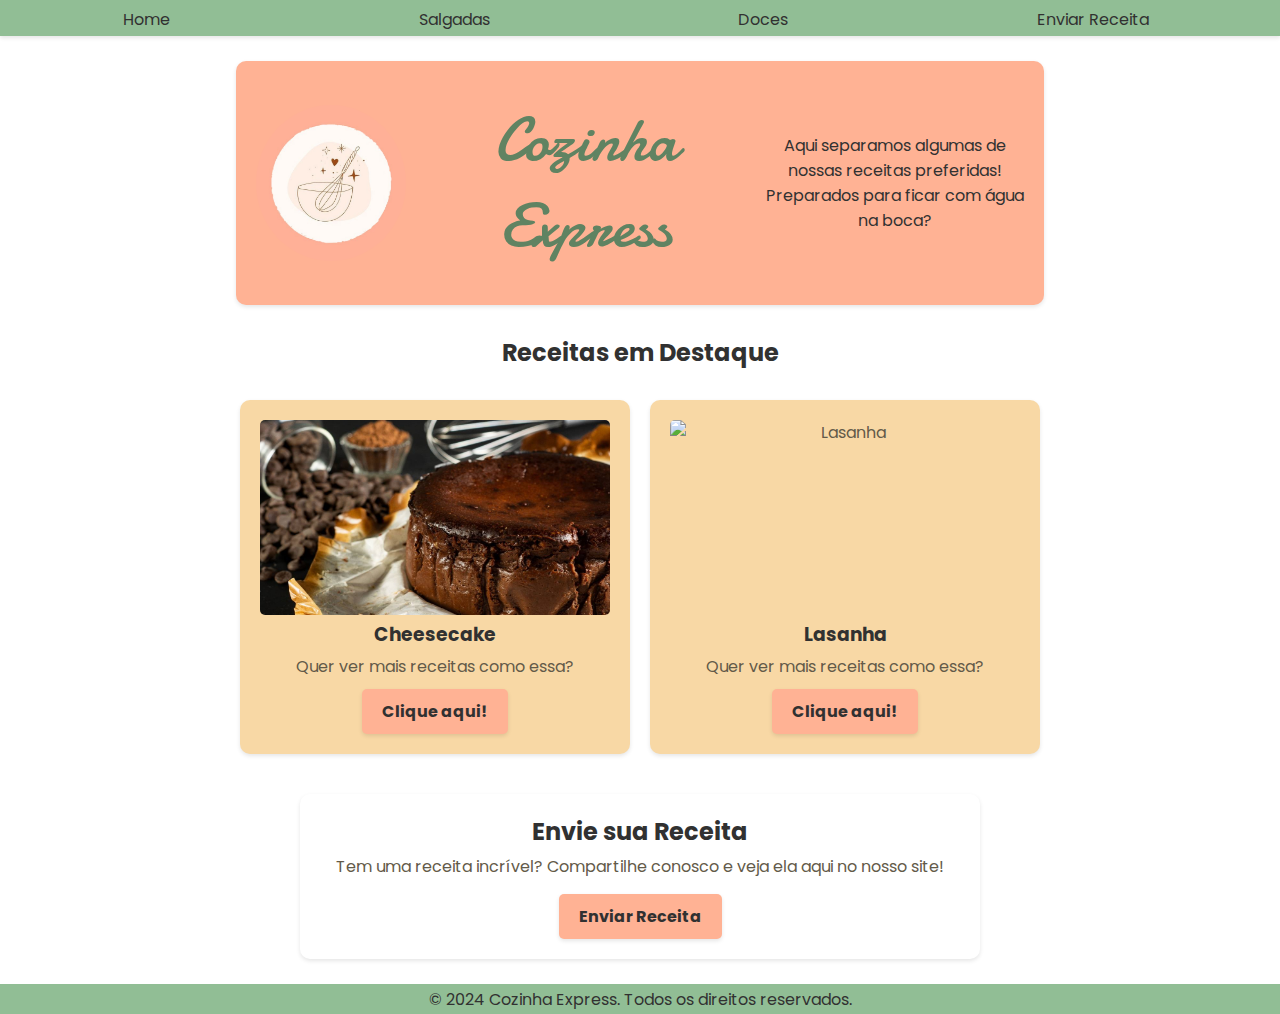
==== commit 1febd3c7: "add: função para esconder o menuem telas menores e manter responsividade do site" ====
--- a/index.html
+++ b/index.html
@@ -2,7 +2,7 @@
 <html lang="pt-br">
 <head>
     <meta charset="UTF-8">
-    <meta name="viewport" content="width=device-width, initial-scale=1.0"><!-- Garantir responsividade -->
+    <meta name="viewport" content="width=device-width, initial-scale=1.0">
     <meta name="author" content="Davi Damasceno, Karen Ribeiro e Liana Carvalho">
     <meta name="description" content="Site desenvolvido para primeira unidade da disciplina de DevWeb I">
     <link rel="stylesheet" href="assets/css/estilo.css">
@@ -12,137 +12,57 @@
 
     <link rel="shortcut icon" type="imagem/png" href="assets/icones/iconmonstr-eat-7.svg">
     
-    <title>Receitas do Grupinho</title>
+    <title>Cozinha Express</title>
 </head>
 <body>
     <header>
         <nav class="navbar">
-            <a class="navbar__link" href="index.html">Home</a>   
-            <a class="navbar__link" href="salgados.html">Receitas Salgadas</a>   
-            <a class="navbar__link" href="doces.html">Receitas Doces</a>
-            <a class="navbar__link" href="formulario.html">Envie uma receita</a>
+            <button class="navbar__toggle" aria-label="Toggle menu">&#9776;</button>
+                <a class="navbar__link" href="index.html">Home</a>
+                <a class="navbar__link" href="salgados.html">Salgadas</a>
+                <a class="navbar__link" href="doces.html">Doces</a>
+                <a class="navbar__link" href="formulario.html">Enviar Receita</a>
         </nav>
     </header><br>
     <main class="main">
         <div class="capa">
             <img class="capa__foto" src="assets/imagens/receitas.jpg" alt="Icone de uma tigela e um batedor, com brilhinhos e corações por cima">
-            <h1 class="capa__nome">Receitas do Grupinho   <img class="icone icone--texto" src="assets/icones/coracao.svg" alt="icone de coracao"></h1>
+            <h1 class="capa__nome">Cozinha Express</h1>
             <p class="capa__descricao">
                 Aqui separamos algumas de nossas receitas preferidas! Preparados para ficar com água na boca?
             </p>
         </div>
         <br>
-        <hr>
-        <h2 class="subtitulo"><strong>Nossas Receitas</strong></h2>
-        <div class="receita-colunas">
-            <div class="receita">
-                <img src="assets/imagens/lasanha.jpg" alt="Imagem da lasanha preparada">
-                <h2>Lasanha Prática</h2>
-                <p>Uma forma rápida e simples de fazer uma lasanha! O que você precisa:
-                    <ul>
-                        <li>1 pacote de massa para lasanha direto ao forno tradicional (200 g)</li>
-                        <li>1 pacote (sachê) de molho de tomate bolonhesa (395 g)</li>
-                        <li>200 g de mussarela fatiada</li>
-                        <li>1 colher (sopa) de óleo</li>
-                        <li>700 g de carne moída</li>
-                        <li>1 caixa de creme de leite (200 g)</li>
-                        <li>1 colher (café) de tempero alho e sal (caseiro)</li>
-                        <li>1/3 de copo de água</li>
-                    </ul>
-
-                    <p>Modo de Preparo: </p>
-
-                    <ol>
-                        <li>Em uma panela coloque 1 colher de óleo e o tempero.</li>
-                        <li>Doure o tempero, coloque a carne, refogue e deixe cozinhar.</li>
-                        <li>Quando a carne estiver cozida, adicione o pacote de molho pronto e 1/3 de copo de água, deixe ferver. Prove o sal.</li>
-                        <li>Quando ferver adicione o creme de leite e mexa.</li>
-                        <li>Deixe ferver até que fique um molho cremoso, mas não deixe secar, pois se faz necessário o molho pra cozinhar o macarrão.</li>
-                        <li>Em um pirex de 22 cm x 35 cm coloque ainda quente, uma camada fina de recheio, a massa uma ao lado da outra, deixando um pequeno espaço entre elas de 1/2 cm (conforme mostra na embalagem), outra camada de recheio e vá intercalando até terminar o recheio, não coloque o recheio muito grosso.</li>
-                        <li>A última camada deve ser de recheio, por cima cubra com as fatias de mussarela.</li>
-                        <li>Leve ao forno a 180ºC para assar por 15 minutos.</li>
-                    </ol></p>
-
-                    <p>Receita obtida neste <strong><a href="https://www.tudogostoso.com.br/receita/179019-lasanha-pratica.html">link</a></strong>.</p>
-            </div>
-            <div class="receita">
-                <img src="assets/imagens/panqueca.jpeg" alt="Imagem da panqueca preparada">
-                <h2>Panqueca</h2>
-                <p>Faça sua panqueca de uma maneira diferente! O que você precisa:
-                    <ul>
-                        <li>1 ovo</li>
-                        <li>3 colheres (sopa) de leite</li>
-                        <li>1 colher (sopa) de óleo de soja de farinha de trigo</li>
-                        <li>2 ou 3 colheres de farinha de trigo</li>
-                        <li>1 pitada de sal</li>
-                    </ul>
-                    
-                    <p>Modo de Preparo: </p>
-                    <ol>
-                        <li>Em um recipiente bata os ovos.</li>
-                        <li>Acrescente o leite e o óleo e misture bem</li>
-                        <li>Adicione 2 colheres de farinha de trigo, ou 3 se preferir a amassa mais consistente.</li>
-                        <li>Acrescente uma pitada de sal e misture até a massa ficar homogênia.</li>
-                        <li>Esquente a frigideira ou panela (sem óleo) e quando ficar bem quente, despeje toda a massa na frigideira.</li>
-                        <li>Quando as bordas estiverem se soltando, vire a panqueca.</li>
-                    </ol></p>
-
-                    <p>Receita obtida neste <strong><a href="https://www.tudogostoso.com.br/receita/82681-massa-de-panqueca.html">link</a></strong>.</p>
-            </div>
-            <div class="receita">
-                <img src="assets/imagens/salpicao.jpg" alt="Imagem da salpicao preparado">
-                <h2>Salpicao</h2>
-                <p>Crie seu salpicao para os momentos perfeitos em família! O que você precisa:
-                    <ul>
-                        <li>800 gramas de peito de franfo desfiado</li>
-                        <li>2 cenouras raladas</li>
-                        <li>2 maçãs verdes cortadas em cubos</li>
-                        <li>4 colheres de sopa de uvas passas preta</li>
-                        <li>2 latas de milho Knorr</li>
-                        <li>2 xícaras de chá de Maionese Hellmann's</li>
-                        <li>1,5 xícara de chá de batata palha</li>
-                    </ul>
-                    <p>Modo de Preparo: </p>
-                    <ol>
-                        <li>Em uma tigela, junte o peito de frango desfiado, a cenoura ralada, as maçãs picadas, o milho e a azeite.Misture bem.</li>
-                        <li>Acrescente a maionese Hellmann"s e misture tudo. Você pode diversificar e trocar a maionese tradicional por; maionese verde, chipottle sevocê gostar de uma receita mais apimentada ou de limão para dar aquele toque leve de acidez</li>
-                        <li>Leve para geladeira por 10 minutos.</li>
-                        <li>Sirva em copinhos individuais ou barquetes e finalize com batata palha por cima.</li>
-                    </ol></p>
-
-                    <p>Receita obtida neste <strong><a href="https://gauchazh.clicrbs.com.br/destemperados/receitas-da-lela/conteudo-de-marca/2023/12/receitas-para-a-ceia-salpicao-de-frango-clqayy0mc0014013lky41fly2.html">link</a></strong>.</p>
-            </div>
-            <div class="receita">
-                <img src="assets\imagens\cheesecake.jpg" alt="Imagem de um cheesecake de chocolate">
-                <h2>Cheesecake de Chocolate</h2>
-                <p>Faça essa sobremesa com apenas 5 ingredientes!
-                    <ul>
-                        <li>450g de creamcheese</li>
-                        <li>75g de açúcar</li>
-                        <li>10g de café solúvel</li>
-                        <li>200g de chocolate (meio amargo, ao leite ou 60-70%, dependendo da sua preferência)</li>
-                        <li>3 ovos</li>
-                    </ul>
-                    
-                    <p>Modo de Preparo: </p>
-                    <ol>
-                        <li>Pré-aqueça o forno à 250°C por no mínimo 15 minutos.</li>
-                        <li>Transfira para uma tigela o creamcheese, o açúcar e o café solúvel.</li>
-                        <li>Incorpore esses ingredientes usando uma batedeira ou um fuê.</li>
-                        <li>Em seguida adicione os ovos e misture até homogenizar.</li>
-                        <li>Em um outro recipiente derreta o chocolate em banho maria ou no microondas de 30 em 30 segundos.</li>
-                        <li>Junte o chocolate derretido com a mistura dos outros ingredientes e mexa até incorporar.</li>
-			            <li>Transfira  mistura para uma forma forrada com papel manteiga e asse por 20-25 minutos à 250°C.</li>
-                        <li>Deixe esfriar e desenforme.</li>
-                    </ol></p>
-
-                    <p>Receita obtida neste <strong><a href="https://youtube.com/shorts/2DzqQ0tHNZQ?si=7suIokrvXGiyTdKm">link</a></strong>.</p>
-            </div>
-        </div>
+  
+        <h2 class="highlights__subtitulo">Receitas em Destaque</h2>
+        <section class="index">
+            <section class="highlights">
+                
+                <div class="highlights__receita">
+                    <img src="assets/imagens/cheesecake.jpg" alt="Cheesecake">
+                    <h3><p>Cheesecake</p></h3>
+                    <p>Quer ver mais receitas como essa?</p>
+                    <a class="bt__index" type="submit" value="Enviar" href="doces.html">Clique aqui!</a>
+                </div>
+                <div class="highlights__receita">
+                    <img src="assets/imagens/lasanha.jpg" alt="Lasanha">
+                    <h3><p>Lasanha</p></h3>
+                    <p>Quer ver mais receitas como essa?</p>
+                    <a class="bt__index" type="submit" value="Enviar" href="salgados.html">Clique aqui!</a>
+                </div>
+            </section>
+            
+            <section class="index__formulario">
+                <h2>Envie sua Receita</h2>
+                <p>Tem uma receita incrível? Compartilhe conosco e veja ela aqui no nosso site!</p>
+                <a class="bt__index" type="submit" value="Enviar" href="formulario.html">Enviar Receita</a>
+            </section><br>
+        </section> 
     </main>   
+    <script src="app.js" defer></script> <!-- O defer faz com que o script seja carregado após o carregamento da página -->
 </body>
 <footer>
-    <p>&copy; 2024 Receitas do Grupinho. Todos os direitos reservados.<img class="icone icone--texto" src="assets/icones/coracao copy.svg" alt="icone de coracao"></p>    
+    <p>&copy; 2024 Cozinha Express. Todos os direitos reservados.</p>    
 </footer>
 </html>
 
--- a/assets/css/estilo.css
+++ b/assets/css/estilo.css
@@ -4,42 +4,110 @@
 }
 
 body {/* configurações do body, definindo cor de fundo, tipo e cor da fonte, posição do texto e altura minima para que o corpo fique da altura da janela do dispositivo */
-    background-color: #f8d8a5;
+    background-color: #ffffff;
     min-height: 100vh;
     font-family: 'Poppins', sans-serif;
     color: #635a49;
     position: relative;
-}
-
-@media screen and (min-width: 768px) {/* configuração do body para dispositivo maiores, com no minimo 768px de tamanho */
+
+}
+
+@media screen and (min-width: 855px) {/* configuração do body para dispositivo maiores, com no minimo 855px de tamanho */
     body {
-      font-size: 16px; 
-    }
-  }
-  
-
-.navbar {/* configuração de toda barra de navegação, colocando na disposição flex, alinhando ao centro, mudando a cor de fundo e colocando sombra */
+      font-size: 16px;
+      padding-bottom: 10px; 
+    }
+}
+
+@media screen and (max-width: 855px) { /* configuração do body para dispositivos menores, com no maximo 855px de tamanho */
+    body {
+      font-size: 14px;
+      padding-bottom: 10px; 
+      gap: 30px;
+    }
+}
+
+@media screen and (min-width: 855px) and (max-width: 1024px) { /* configuração do body para dispositivos com tamanho entre 855px e 1024px */
+    body {
+      gap: 10px;
+      padding-bottom: 10px; 
+    }
+    
+}
+
+.navbar {
     background-color: #91be95;
     display: flex;
     text-align: center;
-    justify-content: center;
-    box-shadow: 0 2px 4px rgba(0, 0, 0, 0.1);
-}
-
-.navbar__link {/* configurações dos links na barra de navegação, colocando em linha, definindo padding e margens e mudando a cor da fonte  */
-    display: inline;
+    align-items: center;
+    justify-content: center;
+    box-shadow: 0 2px 4px rgba(0, 0, 0, 0.1);
+    padding: 3px;
+    height: 30px;
+    flex-wrap: wrap; /* Garante que o menu se ajuste quando expandido */
+}
+
+.navbar__link {
+    display: inline-block;
     text-decoration: none;
     padding-right: 8px;
+    padding-top: 2px;
+    color: #313131;
     margin-left: auto;
     margin-right: auto;
     color: #313131;
 }
 
-@media screen and (max-width: 768px) {/* configurações do header para dispositivos com tamanho máximo de 768px */
+.navbar__toggle {
+    display: none;
+    background: none;
+    border: none;
+    font-size: 24px;
+    cursor: pointer;
+    margin-right: 10px; /* Espaço entre o botão e os links */
+}
+
+
+@media screen and (max-width: 855px) {/* configurações dos links na barra de navegação para dispositivos com tamanho máximo de 855px */
+
     header {
-      padding: 10px;
-    }
-}
+        margin-left: auto;
+        font-size: 90%;
+        height: 90%;
+        
+    } 
+
+
+    .navbar {
+        flex-direction: column;
+        align-items: center; /* centraliza o menu */
+        padding: 10px; /* Adiciona um pouco de padding */
+        height: auto; /* Permite que a altura se ajuste conforme o conteúdo */
+    }
+
+    .navbar__toggle {
+        display: block;
+        
+    }
+
+    .navbar__link {
+        display: none; /* Inicialmente escondido em telas menores */
+        width: 100%; /* Garante que os links ocupem toda a largura */
+        text-align: center;
+        padding: 10px;
+        box-sizing: border-box;
+        border-top: 1px solid #ddd; /* Opcional: Adiciona uma linha entre os itens */
+    }
+
+    .navbar.active .navbar__link {
+        display: block; /* Exibe links quando ativo */
+    }
+
+    .navbar__link:first-child {
+        border-top: none; /* Remove a linha do primeiro item */
+    }
+}
+
 
 hr {/* configurações da linha que separa o bloco de capa do bloco de receitas, definindo tamanho, cor, margem e sombra */
     box-shadow: 0 2px 4px rgba(0, 0, 0, 0.1);
@@ -49,31 +117,43 @@
     margin: auto;
 }
 
+@media screen and (max-width: 855px) {/* configurações da linha para dispositivos com tamanho máximo de 768px */
+    hr {
+        width: 95%;
+    }
+}
+
 .capa {/* configurações do bloco de capa, definindo tamanho, alinhamento ao centro e colocando como coluna a direção */
-    width: 100%;
-    display: flex;
-    flex-direction: column;
-    align-items: center;
-
+    background-color: #ffb294;
+    border-radius: 10px;
+    padding: 20px;
+    margin:auto;
+    box-shadow: 0 2px 4px rgba(0, 0, 0, 0.1);
+    width: 60%;
+    display: flex;
+    gap: 50px;
+    /* flex-direction: column; */
+    align-items: center;
+    justify-content: center;
 }
 
 .capa__foto {/* configurações da foto de capa do site, definindo tamanho maximo, uma borda e sua cor e largura */
-    width: 100%;
+    width: 50%;
     max-width: 150px;
     border-radius: 50%;
-    border: 2px #313131 solid;
+    /* border: 2px #313131 solid; */
 }
 
 .capa__nome {/* configurações do titulo principal do site, definindo tipo e tamanho da fonte, alinhamento ao centro, cor da fonte, margem e uma borda para o texto */
     font-family: 'Damion', cursive;
     text-align: center;
-    width: 100%;
+    width: 50%;
     max-width: 350px;
-    font-size: 52px;
+    font-size: 62px;
     font-weight: 400;
-    color: #91be95;
+    color: #608362;
     margin: 16px 0;
-    -webkit-text-stroke: 1px #313131;
+    /* -webkit-text-stroke: 1px #a2d8a6; */
 }
 
 .capa__descricao {/* configurações do texto de descrição da capa do site, tamanho e cor da fonte, margem, tamanho máximo e alinhado ao centro */
@@ -81,13 +161,29 @@
     font-weight: 400;
     color: #313131;
     margin: 0;
-    width: 100%;
+    width: 50%;
     max-width: 350px;
     text-align: center;
 }
 
+@media screen and (max-width: 855px) {/* configurações da descrição para dispositivos com tamanho máximo de 855px */
+
+    .capa {
+        flex-direction: column;
+        gap: 3px;
+    }
+
+    .capa__nome {
+        font-size: 50px;
+    }
+
+    .capa__descricao {
+        font-size: 90%;
+    }
+}
+
 .subtitulo {/* definindo a cor, tipo e tamanho da fonte, alinhamento ao centro, padding, margem do subtitulo Nossas Receitas  */
-    color:#91be95;
+    color:#608362;
     font-family: 'Damion', cursive;
     font-size: 36px;
     font-weight: 400;
@@ -97,27 +193,161 @@
     box-sizing: 100px;
 }
 
-@media screen and (max-width: 768px) {/* definindo o padding da main para dispositivos com tamanho até 768px */
+.index {/* definindo o tamanho, alinhamento ao centro, margem e padding do bloco principal do site */
+    display: flex;
+    flex-direction: column;
+    align-items: center;
+    justify-content: center;
+
+}
+
+.highlights {/* definindo o tamanho, alinhamento ao centro, margem e padding do bloco de receitas em destaque */
+    display: flex;
+    align-items: center;
+    justify-content: center;
+    margin: 20px;
+    gap: 20px;
+
+}
+
+.highlights__subtitulo {/* definindo a cor, tipo e tamanho da fonte, alinhamento ao centro, padding, margem do subtitulo Nossas Receitas  */
+    margin-top: 5px;
+    font-size: 24px;
+    margin-bottom: 10px;
+    text-align: center;
+    color: #313131;
+}
+@media screen and (max-width: 855px) { /* definindo o padding e margem da main para dispositivos com tamanho até 855px */
+
+    .highlights {
+        flex-direction: column;
+        gap: 20px;
+    }
+
+    .highlights__receita {
+        width: 100%;
+        font-size: 90%;
+        text-align: center;
+    }
+
+    .highlights__subtitulo {
+        font-size: 100%;
+    }
+
+}
+
+@media screen and (max-width: 855px) {/* definindo o padding e margem da main para dispositivos com tamanho até 855px */
     main {
         padding: 10px; 
-    }
-}
+        margin: auto;
+        overflow: hidden;
+    }
+}
+
 .receita {/* definindo a cor de fundo do bloco das receitas, borda, padding dos elementos, margem e um pouco de sombra no bloco */
-    background-color: #ffb294;
+    background-color: #f8d8a5;
     border-radius: 10px;
     padding: 20px;
     margin-bottom: 20px;
     box-shadow: 0 2px 4px rgba(0, 0, 0, 0.1);
 }
+
+
+
+.highlights__receita {/* definindo a cor de fundo do bloco das receitas em destaque, borda, padding dos elementos, margem e um pouco de sombra no bloco */
+    background-color: #f8d8a5; 
+    margin: 0;
+    width: 50%;
+    border-radius: 10px;
+    padding: 20px;
+    margin-bottom: 20px;
+    box-shadow: 0 2px 4px rgba(0, 0, 0, 0.1);
+    align-items: center;
+    justify-content: center;
+    text-align: center;
+}
+
+.highlights__receita p { /* definindo a cor do texto, tamanho e margem do texto dentro do bloco de receitas em destaque */
+    text-align: center;
+    margin-top: 5px;
+}
+
+.index__formulario {/* definindo a cor de fundo do bloco do formulario, borda, padding dos elementos, margem e um pouco de sombra no bloco */
+    height: 100%;
+    margin: 0;
+    display: flex;
+    flex-direction: column;
+    justify-content: center; 
+    align-items: center; 
+    width: 50%;
+    text-align: center;
+    border-radius: 10px;
+    padding: 20px;
+    gap: 5px;
+    margin-bottom: 20px;
+    box-shadow: 0 2px 4px rgba(0, 0, 0, 0.1);
+}
+
+.index__formulario h2 {/* definindo a cor, tamanho e margem do titulo do formulario */
+    color: #313131;
+}
+
+.index__formulario a {
+    text-decoration: none;
+    background-color: #ffb294;
+    font-weight: bold;
+    border-radius: 5px;
+    text-align: center;
+    display: block; 
+    margin: 20px auto;  
+    padding: 10px;
+    color: #313131;
+
+}
+
 .receita img {/* definindo tamanho e cor da borda, margens e tamanho máximo */
     border: 6px #3a3a3a solid;
     width: 350px;
+    height: 195px;
     display: block; 
     margin-left: auto; 
     margin-right: auto; 
     max-width: 100%;
     border-radius: 5px;
 }
+.highlights__receita img {/* definindo tamanho e cor da borda, margens e tamanho máximo */
+    /* border: 6px #3a3a3a solid; */
+    width: 350px;
+    height: 195px;
+    display: block; 
+    margin-left: auto; 
+    margin-right: auto; 
+    max-width: 100%;
+    border-radius: 5px;
+}
+
+.highlights__receita h3 {/* definindo a margem, tamanho da fonte, alinhamento e cor do texto do nome de cada receita */
+    color: #313131;
+}
+
+@media screen and (max-width: 855px) {/* definindo o tamanho da imagem para dispositivos com tamanho máximo de 855px */
+    .receita img {
+        width: 50%;
+        height: 50%;
+        justify-content: center;
+        align-items: center;
+        text-align: center;
+    }
+
+    .highlights__receita img {
+        width: 50%;
+        height: 50%;
+        justify-content: center;
+        align-items: center;
+        text-align: center;
+    }
+}
+
 .receita h2 {/* definindo a margem, tamanho da fonte, alinhamento e cor do texto do nome de cada receita */
     margin-top: 5px;
     font-size: 24px;
@@ -125,6 +355,14 @@
     text-align: center;
     color: #313131;
 }
+
+@media screen and (max-width: 855px) {/* definindo o tamanho do titulo para dispositivos com tamanho máximo de 855px */
+    .receita h2 {
+        font-size: 100%;
+    }
+
+}
+
 .receita p {/* definindo alinhamento do texto, tamanho e altura da fonte, definindo as margens do paragrafo com frase dentro de cada receita */
     text-align: left;
     font-size: 16px;
@@ -132,12 +370,32 @@
     margin-top: 20px;
     margin-bottom: 20px;
 }
+
+@media screen and (max-width: 855px) {/* definindo o tamanho do texto para dispositivos com tamanho máximo de 855px */
+    .receita p {
+        font-size: 90%;
+    }
+}
+
+
 .receitas-area {/* definindo tamanho, margem e padding das colunas de receitas */
     width: 700px;
     margin: auto;
     padding: 20px;
 }
 
+@media screen and (max-width: 855px) { /* definindo o tamanho da coluna de receitas para dispositivos com tamanho máximo de 855px */
+    .receitas-area {
+        max-width: 95%;
+        height: auto;
+        align-items: center;
+        justify-content: center;
+        margin: auto;
+        padding: 10px 10px 10px 10px;
+    }
+
+}
+
 .receita li {/* colocando a lista para dentro e definindo a distancia entre os elementos */
     list-style-position: inside;
     line-height: 30px;
@@ -152,27 +410,43 @@
     align-items: center;
     justify-content: center;
     box-sizing: border-box;
-    position: absolute;    
-}
-
-@media screen and (max-width: 768px) {/* configurações do footer para dispositivos menores (Até 768px) */
+    position: absolute;
+    bottom: 0;    
+    margin-top: 10px;
+}
+
+@media screen and (max-width: 855px) {/* configurações do footer para dispositivos menores (Até 855px) */
     footer {
-        padding: 5px 10px; 
-    }
-}
-
-.icone--texto {/* configurações do favicon de coração, definindo a margem e a animação de pulsar */
-    margin: 0 8px;
-    animation: pulsar 1s infinite alternate;
-}
+        text-overflow: ellipsis ;
+        font-size: 80%;
+        margin-top: 20px;
+        bottom: 0;
+        padding-top: 5px;
+    }
+}
+
 
 .formulario__area { /* configuração da area do formulario, definindo a cor de fundo, tamanho, alinhamento ao centro e margem */
-    display: flex;
-    justify-content: center;
-    align-items: center;
+    
+    justify-content: center;
+    align-items: center;
+    padding: auto;
+}
+
+@media screen and (max-width: 855px) { /* configuração da area do formulario para dispositivos com tamanho máximo de 855px */
+    .formulario__area {
+        width: 50%;
+        margin: 0 auto;
+    }
+
+}
+
+fieldset {/* configuração do fieldset, definindo a cor de fundo */
+    background-color: #f8d8a5;
 }
 
 .forms {/* configuração do formulario, deixando o display flex, colocando uma borda, alinhando os elementos e conteudos ao centro, colocando a direção como coluna e adicionando uma margem */
+    
     display: flex;
     flex-direction: column;
     align-items: center;
@@ -180,18 +454,43 @@
     margin-bottom: 20px;  
 }
 
+@media screen and (max-width: 855px) {/* configuração do formulario para dispositivos com tamanho máximo de 855px */
+    .forms {
+        max-width: 80%;
+        margin: 0 auto;
+        padding-bottom: 10px;
+    }
+
+}
+
 label {/* configuração do label do formulario, definindo a margem, tamanho e cor da fonte */
-    font-size: 16px;
-    color: #313131;
-}
-
-form input, form textarea {/* configuração dos inputs e textarea do formulario, definindo a margem, padding, largura, borda, borda arredondada e cor da fonte */
+    font-weight: bold;
+    font-size: 16px;
+    color: #313131;
+}
+
+form input {/* configuração dos inputs e textarea do formulario, definindo a margem, padding, largura, borda, borda arredondada e cor da fonte */
     padding: 3px;
     width: 300px;
     border: 1px solid #313131;
     border-radius: 5px; 
 }
 
+form textarea {/* configuração dos inputs e textarea do formulario, definindo a margem, padding, largura, borda, borda arredondada e cor da fonte */
+    padding: 3px;
+    width: 100%;
+    max-width: 490px;
+    border: 1px solid #313131;
+    border-radius: 5px; 
+}
+
+@media screen and (max-width: 855px) {/* configuração dos inputs e textarea do formulario para dispositivos com tamanho máximo de 855px */
+    form textarea {
+        width: 90%;
+    }
+
+}
+
 label, input, textarea {/* configuração dos elementos do formulario, definindo a margem */
     margin: 10px;
 }
@@ -199,6 +498,8 @@
 
 .bt {/* configurações do botão de enviar no formulario, mudando a cor de fundo e da fonte, alinhando o texto ao centro, mantendo o tipo da caixa do botão como bloco em linha, mudando o cursor ao passar em cima do botão, fazer a borda um poco arredondada e um pouco de sombra, definindo um tamanho mínimo */
     background-color: #ffb294; 
+    font-family: 'Poppins', sans-serif;
+    font-weight: bold;
     border: none;
     color: #313131;
     padding: 10px 20px;
@@ -219,28 +520,64 @@
     color: #313131;
 }
 
-.nome-receita {
+.bt__index {/* configurações do botão de enviar no formulario, mudando a cor de fundo e da fonte, alinhando o texto ao centro, mantendo o tipo da caixa do botão como bloco em linha, mudando o cursor ao passar em cima do botão, fazer a borda um poco arredondada e um pouco de sombra, definindo um tamanho mínimo */
+    background-color: #ffb294; 
+    border: none;
+    color: #313131;
+    padding: 10px 20px;
+    text-align: center;
+    text-decoration: none;
+    display: inline-block;
+    font-size: 16px;
+    margin: 10px;
+    margin-bottom: 0;
+    cursor: pointer;
+    border-radius: 5px;
+    min-width: auto;
+    width: auto;
+    box-shadow: 0 2px 4px rgba(0, 0, 0, 0.1);
+}
+
+.index a {/* configurações do botão de enviar no formulario, mudando a cor de fundo e da fonte, alinhando o texto ao centro, mantendo o tipo da caixa do botão como bloco em linha, mudando o cursor ao passar em cima do botão, fazer a borda um poco arredondada e um pouco de sombra, definindo um tamanho mínimo */
+    background-color: #ffb294; 
+    font-weight: bold;
+    border: none;
+    color: #313131;
+    padding: 10px 20px;
+    text-align: center;
+    text-decoration: none;
+    display: inline-block;
+    font-size: 16px;
+    margin: 10px;
+    margin-bottom: 0;
+    cursor: pointer;
+    border-radius: 5px;
+    min-width: auto;
+    width: auto;
+    box-shadow: 0 2px 4px rgba(0, 0, 0, 0.1);
+}
+@media screen and (max-width: 855px) {/* configurações do botão de enviar no formulario para dispositivos com tamanho máximo de 855px */
+    .index a {
+        font-size: 90%;
+    }
+
+}
+
+.bt__index:hover {/* configuração do botão de enviar no formulario ao passar o mouse em cima, mudando a cor de fundo e da fonte */
+    background-color: #f3a282;
+    color: #313131;
+}
+
+.nome-receita {/* configuração do nome da receita, definindo seu padding */
     padding: 10px;
 
 }
 
-.fomulario__sucesso {
+.fomulario__sucesso {/* configuração do formulario de sucesso, definindo a cor de fundo, cor da fonte, tamanho e alinhamento do texto, margem e padding */
     color: #313131;
     font-size: 16px;
     text-align: center;
     margin: 20px;
     padding: 20px;
 
-}
-
-@keyframes pulsar {/* fazer o favicon do coração realizar a animação de pulsar, indo da escala menor até a maior */
-    0% {
-        transform: scale(.8);
-    }
-
-    100% {
-        transform: scale(1.2);
-    }
-}
-
-
+}